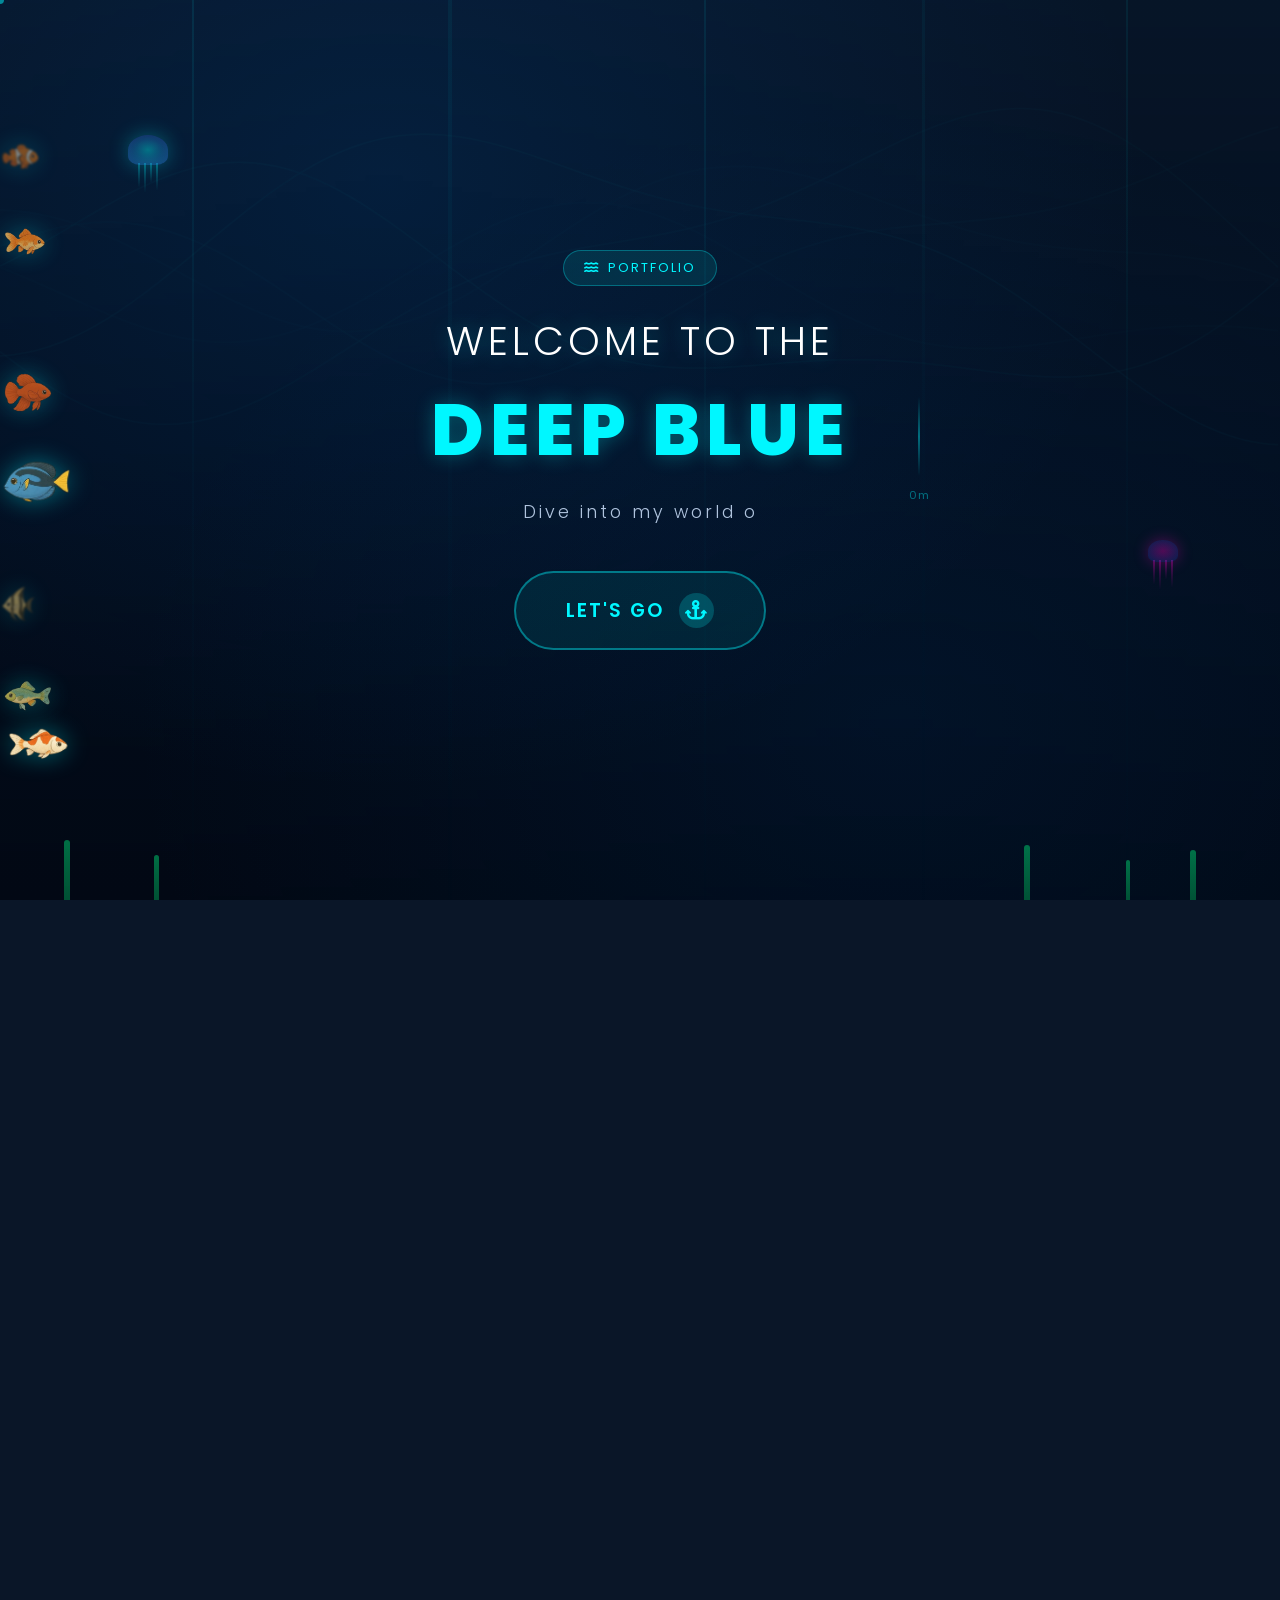
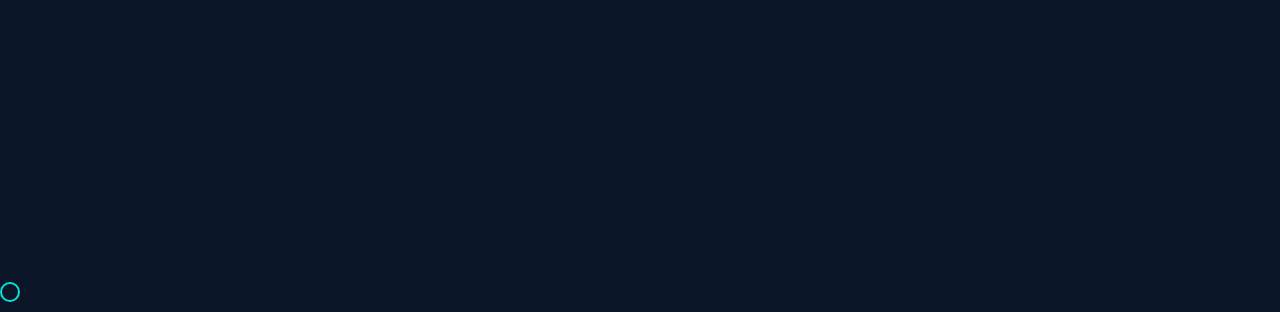
==== index.html @ 7e874d57 "Add files via upload" ====
<!DOCTYPE html>
<html lang="en">
<head>
    <meta charset="UTF-8">
    <meta name="viewport" content="width=device-width, initial-scale=1.0">
    <title>Himanshu Ghuguskar | Portfolio</title>
    <link rel="icon" class="icon" src="Doraemon icon.png">
    <link rel="stylesheet" href="style.css">
    <link href="https://fonts.googleapis.com/css2?family=Poppins:wght@300;400;600;700;800&display=swap" rel="stylesheet">
    <link rel="stylesheet" href="https://cdnjs.cloudflare.com/ajax/libs/font-awesome/6.5.1/css/all.min.css">
</head>
<body>

    <!-- ==================== OCEAN INTRO ==================== -->
    <div id="ocean-intro" class="ocean-intro">
        <video class="ocean-video" autoplay muted loop playsinline>
            <source src="/bgvid.mp4" type="video/mp4">
        </video>
        <div class="ocean-overlay"></div>
        <canvas id="caustics-canvas" class="caustics-canvas"></canvas>

        <!-- Fish with depth layers -->
        <div class="fish-layer fish-layer-back">
            <img class="fish fish-1" src="/fish 1.png" alt="fish">
            <img class="fish fish-2" src="/fish 2.png" alt="fish">
        </div>
        <div class="fish-layer fish-layer-mid">
            <img class="fish fish-3" src="/fish 3.png" alt="fish">
            <img class="fish fish-4" src="/fish 4.png" alt="fish">
            <img class="fish fish-5" src="/fish 5.png" alt="fish">
        </div>
        <div class="fish-layer fish-layer-front">
            <img class="fish fish-6" src="/fish 6.png" alt="fish">
            <img class="fish fish-7" src="/fish 7.png" alt="fish">
        </div>

        <!-- Bubbles -->
        <div id="bubble-container" class="bubble-container"></div>

        <!-- Light rays -->
        <div class="light-rays">
            <div class="ray ray-1"></div>
            <div class="ray ray-2"></div>
            <div class="ray ray-3"></div>
            <div class="ray ray-4"></div>
            <div class="ray ray-5"></div>
        </div>

        <!-- Jellyfish -->
        <div class="jellyfish jelly-1">
            <div class="jelly-body"></div>
            <div class="jelly-tentacles">
                <div class="tentacle"></div>
                <div class="tentacle"></div>
                <div class="tentacle"></div>
                <div class="tentacle"></div>
            </div>
        </div>
        <div class="jellyfish jelly-2">
            <div class="jelly-body"></div>
            <div class="jelly-tentacles">
                <div class="tentacle"></div>
                <div class="tentacle"></div>
                <div class="tentacle"></div>
                <div class="tentacle"></div>
            </div>
        </div>

        <!-- Intro Content -->
        <div class="intro-content">
            <div class="intro-badge">
                <i class="fas fa-water"></i>
                <span>Portfolio</span>
            </div>
            <h1 class="intro-title">
                <span class="intro-line" id="typed-line-1"></span>
                <span class="intro-line accent glow-text" id="typed-line-2"></span>
            </h1>
            <p class="intro-subtitle">
                <span class="wave-text" id="wave-subtitle"></span>
            </p>
            <button id="lets-go-btn" class="lets-go-btn">
                <div class="btn-ripple"></div>
                <span class="btn-text">Let's Go</span>
                <div class="btn-icon-wrap">
                    <i class="fas fa-anchor"></i>
                </div>
            </button>
            <div class="intro-depth-indicator">
                <div class="depth-line"></div>
                <span>0m</span>
            </div>
        </div>

        <!-- Seabed particles -->
        <div class="seabed">
            <div class="seaweed sw-1"></div>
            <div class="seaweed sw-2"></div>
            <div class="seaweed sw-3"></div>
            <div class="seaweed sw-4"></div>
            <div class="seaweed sw-5"></div>
        </div>
    </div>

    <!-- ==================== MAIN PORTFOLIO ==================== -->
    <div id="main-site" class="main-site">

        <!-- Underwater ambient canvas -->
        <canvas id="ambient-canvas" class="ambient-canvas"></canvas>

        <!-- Navigation -->
        <nav id="navbar" class="navbar">
            <div class="nav-brand">
                <div class="nav-logo-wrap">
                    <span class="nav-logo">H</span>
                    <div class="nav-logo-ring"></div>
                </div>
                <span class="nav-name">Himanshu</span>
            </div>
            <ul class="nav-links" id="nav-links">
                <li><a href="#hero" class="nav-link active" data-section="hero"><span>Home</span></a></li>
                <li><a href="#about" class="nav-link" data-section="about"><span>About</span></a></li>
                <li><a href="#skills" class="nav-link" data-section="skills"><span>FABLAB Modules</span></a></li>
                <li><a href="#projects" class="nav-link" data-section="projects"><span>Projects</span></a></li>
                <li><a href="#contact" class="nav-link" data-section="contact"><span>Contact</span></a></li>
            </ul>
            <button class="nav-toggle" id="nav-toggle">
                <span></span><span></span><span></span>
            </button>
        </nav>

        <!-- Hero Section -->
        <section id="hero" class="hero">
            <div class="hero-particles" id="hero-particles"></div>
            <div class="hero-waves">
                <svg class="hero-wave wave-1" viewBox="0 0 1440 120" preserveAspectRatio="none">
                    <path d="M0,60 C360,120 720,0 1080,60 C1260,90 1380,30 1440,60 L1440,120 L0,120 Z" fill="rgba(0,247,255,0.03)"/>
                </svg>
                <svg class="hero-wave wave-2" viewBox="0 0 1440 120" preserveAspectRatio="none">
                    <path d="M0,80 C240,20 480,100 720,60 C960,20 1200,100 1440,40 L1440,120 L0,120 Z" fill="rgba(0,119,255,0.03)"/>
                </svg>
            </div>
            <div class="hero-content">
                <div class="hero-image-wrapper" id="hero-image-tilt">
                    <div class="hero-image-glow"></div>
                    <div class="hero-image-rings">
                        <div class="ring ring-1"></div>
                        <div class="ring ring-2"></div>
                        <div class="ring ring-3"></div>
                    </div>
                    <img class="hero-image" src="HG Profile Photo.jpeg" alt="Himanshu Ghuguskar">
                    <div class="hero-image-bubbles">
                        <span></span><span></span><span></span><span></span><span></span>
                    </div>
                </div>
                <div class="hero-text">
                    <p class="hero-greeting"><i class="fas fa-water"></i> Hello, I'm</p>
                    <h1 class="hero-name">
                        <span class="name-part" data-delay="0">H</span><span class="name-part" data-delay="50">i</span><span class="name-part" data-delay="100">m</span><span class="name-part" data-delay="150">a</span><span class="name-part" data-delay="200">n</span><span class="name-part" data-delay="250">s</span><span class="name-part" data-delay="300">h</span><span class="name-part" data-delay="350">u</span>
                        <br>
                        <span class="name-accent name-part" data-delay="500">G</span><span class="name-accent name-part" data-delay="550">h</span><span class="name-accent name-part" data-delay="600">u</span><span class="name-accent name-part" data-delay="650">g</span><span class="name-accent name-part" data-delay="700">u</span><span class="name-accent name-part" data-delay="750">s</span><span class="name-accent name-part" data-delay="800">k</span><span class="name-accent name-part" data-delay="850">a</span><span class="name-accent name-part" data-delay="900">r</span>
                    </h1>
                    <div class="hero-role-wrap">
                        <div class="role-line"></div>
                        <p class="hero-role">Digital Fablab Studio</p>
                        <div class="role-line"></div>
                    </div>
                    <p class="hero-description">Passionate creator blending technology with art. Exploring the depths of digital fabrication, design, and innovation — like an ocean of possibilities.</p>
                    <div class="hero-buttons">
                        <a href="#projects" class="btn btn-primary btn-glow">
                            <span>View Projects</span>
                            <i class="fas fa-compass"></i>
                        </a>
                        <a href="#contact" class="btn btn-outline btn-wave">
                            <span>Get in Touch</span>
                            <i class="fas fa-paper-plane"></i>
                        </a>
                    </div>
                    <div class="hero-socials">
                        <a href="https://github.com/himanshughuguskar" class="social-link" data-tooltip="GitHub" target="_blank"><i class="fab fa-github"></i></a>
                        <a href="https://www.linkedin.com/in/himanshu-ghuguskar-060342384?utm_source=share_via&utm_content=profile&utm_medium=member_android" class="social-link" data-tooltip="LinkedIn" target="_blank"><i class="fab fa-linkedin"></i></a>
                        <a href="https://www.instagram.com/himanshu_ghuguskar?igsh=OGYzeW9lbzd1anFz" class="social-link" data-tooltip="Instagram" target="_blank"><i class="fab fa-instagram"></i></a>

                    </div>
                </div>
            </div>
            <div class="scroll-indicator">
                <div class="mouse">
                    <div class="mouse-wheel"></div>
                </div>
                <p>Dive Deeper</p>
                <div class="scroll-arrow">
                    <i class="fas fa-chevron-down"></i>
                    <i class="fas fa-chevron-down"></i>
                </div>
            </div>
        </section>

        <!-- Wave Divider -->
        <div class="wave-divider">
            <svg viewBox="0 0 1440 100" preserveAspectRatio="none">
                <path d="M0,50 C180,100 360,0 540,50 C720,100 900,0 1080,50 C1260,100 1380,25 1440,50 L1440,100 L0,100 Z" fill="rgba(0,0,0,0.15)"/>
            </svg>
        </div>

        <!-- About Section -->
        <section id="about" class="about">
            <div class="section-container">
                <div class="section-header reveal-up">
                    <span class="section-tag"><i class="fas fa-anchor"></i> Who Am I</span>
                    <h2 class="section-title">About <span class="accent">Me</span></h2>
                </div>
                <div class="about-grid">
                    <div class="about-text reveal-left">
                        <p>I'm a passionate digital creator from the <span class="accent">Digital Fablab Studio</span>. I love turning ideas into reality through technology, design, and hands-on fabrication.</p>
                        <p>My journey spans across web development,PCB Designing, 3D printing, laser cutting, and creative coding. I believe in learning by making and sharing knowledge with the community.</p>
                        <div class="about-stats">
                            <div class="stat" data-count="1">
                                <span class="stat-number">0</span>
                                <span class="stat-plus"></span>
                                <span class="stat-label">Projects</span>
                            </div>
                            <div class="stat" data-count="5">
                                <span class="stat-number">0</span>
                                <span class="stat-plus">+</span>
                                <span class="stat-label">Skills</span>
                            </div>
                            <div class="stat">
                                <span class="stat-number stat-infinity">∞</span>
                                <span class="stat-plus"></span>
                                <span class="stat-label">Curiosity</span>
                            </div>
                        </div>
                    </div>
                    <div class="about-image-container reveal-right">
                        <div class="about-image-card">
                            <img src="/profile photo.jpeg" alt="Himanshu" class="about-image">
                            <div class="about-image-border"></div>
                            <div class="about-image-float">
                                <div class="float-bubble fb-1"></div>
                                <div class="float-bubble fb-2"></div>
                                <div class="float-bubble fb-3"></div>
                            </div>
                            <div class="about-image-badge">
                                <i class="fas fa-fish"></i>
                                <span>Creator</span>
                            </div>
                        </div>
                    </div>
                </div>
            </div>
        </section>

        <!-- Wave Divider -->
        <div class="wave-divider wave-divider-reverse">
            <svg viewBox="0 0 1440 100" preserveAspectRatio="none">
                <path d="M0,50 C180,0 360,100 540,50 C720,0 900,100 1080,50 C1260,0 1380,75 1440,50 L1440,0 L0,0 Z" fill="rgba(0,0,0,0.15)"/>
            </svg>
        </div>

        <div class="card1">
            <div>
               
            </div>
            <div>
               <p class="cardheading" style="font-size: 20px;">EDUCATION<br><br><br>
                  SHRI SANT GAJANAN MAHARAJ COLLEGE OF ENGINEERING, SHEGAON <br>
                  Electronics and Telecommunication Engineering<br>
                  2025-2029<br><br>
                  DR. AMBEDKAR COLLEGE, NAGPUR<br>
                  Higher Secondary Education (12th)<br>
                  69.33% (2025)<br><br>
                  SILVER OAK INTERNATIONAL SCHOOL, UMRED<br>
                  Secondary School Education (10th)<br>
                  93% (2023)<br>
	            
                </div>
                </div>
                <br><br><br><br><br><br><br>

         <div class="card">
            <div>
                <img src="Fablab logo white.png" width="400px">
            </div>
            <div>
               <p class="cardheading">FABLAB STUDENT AGREEMENT<br><br>
                   The FabLab, SSGMCE is responsible for:<br>
	            •	Teaching principles and practices of digital fabrication<br>
	            •	Arranging lectures, recitations, meetings, and events for the class<br>
	            •	Evaluating and providing feedback on student work<br>
	            •	Offering clear standards for completing assignments<br>
	            •	Certifying and archiving student progress<br>
	            •	Supervising class preparation<br>
	            •	Reviewing prospective students, instructors, and labs<br>
	            •	Providing central staff and infrastructure for students, instructors, and labs<br>
	            •	Fund-raising for costs not covered by student tuition<br>
	            •	Managing and reporting on the programs finances, results, and impacts<br>
	            •	Publicizing the program<br>


                  I am a FabLab, SSGMCE student, responsible for:<br>
	            •	Attending class lectures and participating in reviews<br>
	            •	Developing and documenting projects assigned to introduce and demonstrate skills<br>
	            •	Honestly reporting on my work, and appropriately attributing the work of others<br>
	            •	Working safely<br>
	            •	Leaving workspaces in the same (or better) condition than I found them<br>
	            •	Participating in the upkeep of my lab<br>
	            •	Ensuring that my tuition to cover local and central class costs is covered<br>
	            •	Following locally applicable health and safety guidance<br>
	            •	Promoting a respectful environment free of harassment and discrimination<br>


                  ✍️ Declaration<br>

                  Signed by committing this file in my repository,<br>

                  Name: HIMANSHU SANJAY GHUGUSKAR</p>

                </div>
                </div>

        <!-- Skills Section -->
        <section id="skills" class="skills">
            <div class="section-container">
                <div class="section-header reveal-up">
                    <span class="section-tag"><i class="fas fa-compass"></i> What I Do</span>
                    <h2 class="section-title">My <span class="accent">FABLAB MODULES</span></h2>
                </div>
                <div class="skills-grid">
                    <a href="webdev.html" class="skill-card reveal-scale skill-card-link" data-tilt>
                    <div class="skill-card reveal-scale" data-tilt>
                        <div class="skill-card-glow"></div>
                        <div class="skill-icon"><i class="fas fa-code"></i></div>
                        <h3>Web Development</h3>
                        <p>HTML, CSS, JavaScript — building interactive and responsive websites from scratch.</p>
                        
                        
                        </div>
                    </a>
                    <div class="skill-card reveal-scale" data-tilt>
                        <div class="skill-card-glow"></div>
                        <div class="skill-icon"><i class="fas fa-cube"></i></div>
                        <h3>3D Printing</h3>
                        <p>Designing and fabricating 3D models using FDM and resin printing technologies.</p>
                        <div>
                    </div>
                    </div>
                     <div class="skill-card reveal-scale" data-tilt>
                        <div class="skill-card-glow"></div>
                        <div class="skill-icon"><i class="fas fa-cube"></i></div>
                        <h3>AutoCAD</h3>
                        <p>The fundamentals of 2D drafting and 3D modeling to create precise digital designs.</p>
                        <div>
                    </div>
                    </div>
                     <div class="skill-card reveal-scale" data-tilt>
                        <div class="skill-card-glow"></div>
                        <div class="skill-icon"><i class="fas fa-cube"></i></div>
                        <h3>Networking</h3>
                        <p>Acquiring skills to design, build, and manage interconnected computer systems that enable data sharing and communication.</p>
                        <div>
                    </div>
                    </div>
                     <div class="skill-card reveal-scale" data-tilt>
                        <div class="skill-card-glow"></div>
                        <div class="skill-icon"><i class="fas fa-cube"></i></div>
                        <h3>JAVA</h3>
                        <p>An aspiring developer acquiring the foundational skills to build versatile, object-oriented applications using the "write once, run anywhere" programming language.</p>
                        <div>
                    </div>
                    </div>
                     <div class="skill-card reveal-scale" data-tilt>
                        <div class="skill-card-glow"></div>
                        <div class="skill-icon"><i class="fas fa-cube"></i></div>
                        <h3>IoT & Embedded Systems</h3>
                        <p>Studies the integration of sensors, microcontrollers, and connectivity to create intelligent, networked devices.</p>
                        <div>
                    </div>
                    </div>
                    <div class="skill-card reveal-scale" data-tilt>
                        <div class="skill-card-glow"></div>
                        <div class="skill-icon"><i class="fas fa-microchip"></i></div>
                        <h3>PCB Designing</h3>
                        <p>Arduino, sensors, and circuit design for interactive projects and IoT solutions.</p>
                        <div>
                        </div>
                    </div>
                    <div class="skill-card reveal-scale" data-tilt>
                        <div class="skill-card-glow"></div>
                        <div class="skill-icon"><i class="fas fa-cut"></i></div>
                        <h3>Computer Aided Laser Cutting</h3>
                        <p>Precision cutting and engraving for prototyping and artistic creations.</p>
                        <div>  
                        </div>
                    </div>
                    <div class="skill-card reveal-scale" data-tilt>
                        <div class="skill-card-glow"></div>
                        <div class="skill-icon"><i class="fas fa-paint-brush"></i></div>
                        <h3>UI/UX Design</h3>
                        <p>UI/UX design, graphic design, and creative visual storytelling.</p>
                        <div>
                        </div>
                    </div>
                    <div class="skill-card reveal-scale" data-tilt>
                        <div class="skill-card-glow"></div>
                        <div class="skill-icon"><i class="fas fa-lightbulb"></i></div>
                        <h3>AI/ML</h3>
                        <p>AI or software entity that analyzes conversation patterns and user data to autonomously improve its conversational capabilities and personalize interactions.</p>
                        <div>
                        </div>
                    </div>
                </div>
            </div>
        </section>

        <!-- Wave Divider -->
        <div class="wave-divider">
            <svg viewBox="0 0 1440 100" preserveAspectRatio="none">
                <path d="M0,50 C180,100 360,0 540,50 C720,100 900,0 1080,50 C1260,100 1380,25 1440,50 L1440,100 L0,100 Z" fill="rgba(0,0,0,0.15)"/>
            </svg>
        </div>

        <!-- Projects Section -->
        <section id="projects" class="projects">
            <div class="section-container">
                <div class="section-header reveal-up">
                    <span class="section-tag"><i class="fas fa-ship"></i> My Work</span>
                    <h2 class="section-title">My <span class="accent">Projects</span></h2>
                </div>
                <div class="projects-grid">
                    <div class="project-card reveal-scale" data-tilt>
                        <div class="project-image">
                            <img src="touch sensor.png" alt="Project 1">
                            <div class="project-overlay">
                                <div class="project-overlay-content">
                                </div>
                            </div>
                            <div class="project-number">01</div>
                        </div>
                        <div class="project-info">
                            <h3>Touch Sensor circuit</h3>
                            <p>An mini project made using transistor NPN 547 and other electronic components.</p>
                            <div class="project-tags">
                            </div>
                        </div>
                    </div>
                    
                </div>
            </div>
        </section>

        <!-- Wave Divider -->
        <div class="wave-divider wave-divider-reverse">
            <svg viewBox="0 0 1440 100" preserveAspectRatio="none">
                <path d="M0,50 C180,0 360,100 540,50 C720,0 900,100 1080,50 C1260,0 1380,75 1440,50 L1440,0 L0,0 Z" fill="rgba(0,0,0,0.15)"/>
            </svg>
        </div>

        <!-- Contact Section -->
        <section id="contact" class="contact">
            <div class="section-container">
                <div class="section-header reveal-up">
                    <span class="section-tag"><i class="fas fa-envelope"></i> Reach Out</span>
                    <h2 class="section-title">Get in <span class="accent">Touch</span></h2>
                </div>
                <div class="contact-content">
                    <div class="contact-info reveal-left">
                        <div class="contact-item">
                            <div class="contact-icon-wrap">
                                <i class="fas fa-envelope"></i>
                            </div>
                            <div>
                                <h4>Email</h4>
                                <p><a type="email" href="mailto:himanshughuguskar@gmail.com">himanshughuguskar100@gmail.com</a></p>
                            </div>
                        </div>
                        <div class="contact-item">
                            <div class="contact-icon-wrap">
                                <i class="fas fa-map-marker-alt"></i>
                            </div>
                            <div>
                                <h4>Location</h4>
                                <p>Digital Fablab Studio</p>
                            </div>
                        </div>
                        <div class="contact-item">
                            <div class="contact-icon-wrap">
                                <i class="fas fa-phone"></i>
                            </div>
                            <div>
                                <h4>Phone</h4>
                                <p>+91 9503203322</p>
                            </div>
                        </div>
                        <div class="contact-map-decoration">
                            <i class="fas fa-globe-americas"></i>
                        </div>
                    </div>
                    <form class="contact-form reveal-right" id="contact-form">
                        <div class="form-row">
                            <div class="form-group">
                                <label>Your Name</label>
                                <input type="text" placeholder="John Doe" required>
                                <div class="form-line"></div>
                            </div>
                            <div class="form-group">
                                <label>Your Email</label>
                                <input type="email" placeholder="himanshu@example.com" required>
                                <div class="form-line"></div>
                            </div>
                        </div>
                        <div class="form-group">
                            <label>Subject</label>
                            <input type="text" placeholder="What's this about?" required>
                            <div class="form-line"></div>
                        </div>
                        <div class="form-group">
                            <label>Your Message</label>
                            <textarea placeholder="Tell me about your project..." rows="5" required></textarea>
                            <div class="form-line"></div>
                        </div>
                        <button type="submit" class="btn btn-primary btn-glow btn-full">
                            <span>Send Message</span>
                            <i class="fas fa-paper-plane"></i>
                        </button>
                    </form>
                </div>
            </div>
        </section>

        <!-- Footer -->
        <footer class="footer">
            <div class="footer-wave">
                <svg viewBox="0 0 1440 60" preserveAspectRatio="none">
                    <path d="M0,30 C360,60 720,0 1080,30 C1260,45 1380,15 1440,30 L1440,60 L0,60 Z" fill="rgba(0,0,0,0.3)"/>
                </svg>
            </div>
            <div class="footer-content">
                <div class="footer-brand">
                    <div class="nav-logo-wrap">
                        <span class="nav-logo">H</span>
                        <div class="nav-logo-ring"></div>
                    </div>
                    <div class="footer-brand-text">
                        <p class="footer-name">Himanshu Ghuguskar</p>
                        <p class="footer-tagline">Digital Fablab Studio</p>
                    </div>
                </div>
                <div class="footer-nav">
                    <a href="#hero">Home</a>
                    <a href="#about">About</a>
                    <a href="#skills">FABLAB Modules</a>
                    <a href="#projects">Projects</a>
                    <a href="#contact">Contact</a>
                </div>
                <div class="footer-socials">
                    <a href="https://github.com/himanshughuguskar"><i class="fab fa-github"></i></a>
                    <a href="https://www.linkedin.com/in/himanshu-ghuguskar-060342384?utm_source=share_via&utm_content=profile&utm_medium=member_android"><i class="fab fa-linkedin"></i></a>
                    <a href="https://www.instagram.com/himanshu_ghuguskar?igsh=OGYzeW9lbzd1anFz"><i class="fab fa-instagram"></i></a>
                </div>
                <div class="footer-divider"></div>
                <p class="footer-copy">&copy; 2026 Himanshu Ghuguskar. Crafted with <i class="fas fa-heart accent"></i></p>
            </div>
        </footer>
    </div>

    <!-- Custom cursor -->
    <div class="custom-cursor" id="cursor"></div>
    <div class="custom-cursor-trail" id="cursor-trail"></div>

    <script data-cfasync="false" src="/cdn-cgi/scripts/5c5dd728/cloudflare-static/email-decode.min.js"></script><script src="script.js"></script>
</body>
</html>
---- style.css ----
/* ==================== IMPORTS & RESET ==================== */
@import url('https://fonts.googleapis.com/css2?family=Poppins:wght@300;400;600;700;800&display=swap');

*, *::before, *::after {
    margin: 0;
    padding: 0;
    box-sizing: border-box;
}

html {
    scroll-behavior: smooth;
    scrollbar-width: thin;
    scrollbar-color: #00f7ff #0a1628;
}

::-webkit-scrollbar { width: 8px; }
::-webkit-scrollbar-track { background: #0a1628; }
::-webkit-scrollbar-thumb { background: linear-gradient(180deg, #00f7ff, #0077ff); border-radius: 4px; }

body {
    font-family: 'Poppins', sans-serif;
    background: #0a1628;
    color: #ffffff;
    overflow-x: hidden;
    min-height: 100vh;
    cursor: none;
}

.accent { color: #00f7ff; }

.glow-text {
    text-shadow: 0 0 20px rgba(0,247,255,0.5), 0 0 40px rgba(0,247,255,0.3), 0 0 80px rgba(0,247,255,0.15);
}

/* ==================== CUSTOM CURSOR ==================== */
.custom-cursor {
    width: 20px;
    height: 20px;
    border: 2px solid #00f7ff;
    border-radius: 50%;
    position: fixed;
    pointer-events: none;
    z-index: 9999;
    transition: transform 0.15s ease, background 0.15s ease;
    mix-blend-mode: difference;
}

.custom-cursor.hover {
    transform: scale(2);
    background: rgba(0,247,255,0.2);
}

.custom-cursor-trail {
    width: 8px;
    height: 8px;
    background: #00f7ff;
    border-radius: 50%;
    position: fixed;
    pointer-events: none;
    z-index: 9998;
    transition: transform 0.3s ease, opacity 0.3s ease;
    opacity: 0.5;
}

/* ==================== OCEAN INTRO ==================== */
.ocean-intro {
    position: fixed;
    top: 0;
    left: 0;
    width: 100vw;
    height: 100vh;
    z-index: 1000;
    display: flex;
    align-items: center;
    justify-content: center;
    overflow: hidden;
}

.ocean-intro.slide-up {
    animation: oceanSlideUp 1.8s cubic-bezier(0.77, 0, 0.175, 1) forwards;
}

@keyframes oceanSlideUp {
    0% { transform: translateY(0); opacity: 1; clip-path: inset(0 0 0 0); }
    40% { transform: translateY(-5%); opacity: 1; clip-path: inset(0 0 0 0); }
    100% { transform: translateY(-100%); opacity: 0; clip-path: inset(0 0 100% 0); }
}

.ocean-intro.hidden { display: none; }

.ocean-video {
    position: absolute;
    top: 0; left: 0;
    width: 100%; height: 100%;
    object-fit: cover;
    z-index: 0;
    filter: brightness(0.7) saturate(1.3);
}

.ocean-overlay {
    position: absolute;
    top: 0; left: 0;
    width: 100%; height: 100%;
    background:
        radial-gradient(ellipse at 30% 20%, rgba(0,100,200,0.15) 0%, transparent 60%),
        radial-gradient(ellipse at 70% 80%, rgba(0,50,100,0.2) 0%, transparent 60%),
        linear-gradient(180deg, rgba(0,20,40,0.3) 0%, rgba(0,10,25,0.6) 50%, rgba(0,5,15,0.8) 100%);
    z-index: 1;
}

.caustics-canvas {
    position: absolute;
    top: 0; left: 0;
    width: 100%; height: 100%;
    z-index: 2;
    opacity: 0.15;
    mix-blend-mode: screen;
    pointer-events: none;
}

/* ==================== LIGHT RAYS ==================== */
.light-rays {
    position: absolute;
    top: 0; left: 0;
    width: 100%; height: 100%;
    z-index: 2;
    overflow: hidden;
    pointer-events: none;
}

.ray {
    position: absolute;
    top: -20%;
    width: 3px;
    height: 140%;
    background: linear-gradient(180deg, rgba(0,247,255,0.3), rgba(0,247,255,0.05), transparent);
    transform-origin: top center;
    animation: raySwing 8s ease-in-out infinite;
}

.ray-1 { left: 15%; animation-delay: 0s; width: 2px; opacity: 0.4; }
.ray-2 { left: 35%; animation-delay: 1.5s; width: 4px; opacity: 0.25; }
.ray-3 { left: 55%; animation-delay: 3s; width: 2px; opacity: 0.35; }
.ray-4 { left: 72%; animation-delay: 4.5s; width: 3px; opacity: 0.2; }
.ray-5 { left: 88%; animation-delay: 6s; width: 2px; opacity: 0.3; }

@keyframes raySwing {
    0%, 100% { transform: rotate(-5deg); opacity: 0.3; }
    50% { transform: rotate(5deg); opacity: 0.6; }
}

/* ==================== JELLYFISH ==================== */
.jellyfish {
    position: absolute;
    z-index: 3;
    pointer-events: none;
}

.jelly-1 { top: 15%; left: 10%; animation: jellyFloat 12s ease-in-out infinite; }
.jelly-2 { top: 60%; right: 8%; animation: jellyFloat 15s ease-in-out infinite reverse; animation-delay: 3s; }

.jelly-body {
    width: 40px;
    height: 30px;
    background: radial-gradient(ellipse, rgba(0,247,255,0.4), rgba(120,0,255,0.2));
    border-radius: 50% 50% 30% 30%;
    position: relative;
    box-shadow: 0 0 20px rgba(0,247,255,0.3), inset 0 -5px 10px rgba(0,247,255,0.2);
    animation: jellyPulse 2s ease-in-out infinite;
}

.jelly-2 .jelly-body {
    width: 30px;
    height: 22px;
    background: radial-gradient(ellipse, rgba(255,0,200,0.3), rgba(0,100,255,0.2));
    box-shadow: 0 0 15px rgba(255,0,200,0.3);
}

.jelly-tentacles {
    display: flex;
    justify-content: center;
    gap: 4px;
    margin-top: -2px;
}

.tentacle {
    width: 2px;
    height: 25px;
    background: linear-gradient(180deg, rgba(0,247,255,0.3), transparent);
    border-radius: 0 0 2px 2px;
    animation: tentacleWave 2s ease-in-out infinite;
}

.tentacle:nth-child(2) { animation-delay: 0.3s; height: 30px; }
.tentacle:nth-child(3) { animation-delay: 0.6s; height: 20px; }
.tentacle:nth-child(4) { animation-delay: 0.9s; height: 28px; }

.jelly-2 .tentacle {
    background: linear-gradient(180deg, rgba(255,0,200,0.3), transparent);
}

@keyframes jellyFloat {
    0%, 100% { transform: translateY(0) translateX(0); }
    25% { transform: translateY(-30px) translateX(15px); }
    50% { transform: translateY(-10px) translateX(30px); }
    75% { transform: translateY(-40px) translateX(10px); }
}

@keyframes jellyPulse {
    0%, 100% { transform: scaleX(1) scaleY(1); }
    50% { transform: scaleX(1.1) scaleY(0.9); }
}

@keyframes tentacleWave {
    0%, 100% { transform: rotate(-5deg); }
    50% { transform: rotate(5deg); }
}

/* ==================== SEABED ==================== */
.seabed {
    position: absolute;
    bottom: 0;
    left: 0;
    width: 100%;
    height: 80px;
    z-index: 3;
    pointer-events: none;
}

.seaweed {
    position: absolute;
    bottom: 0;
    width: 6px;
    background: linear-gradient(180deg, rgba(0,180,100,0.6), rgba(0,100,60,0.8));
    border-radius: 3px 3px 0 0;
    transform-origin: bottom center;
    animation: seaweedSway 4s ease-in-out infinite;
}

.sw-1 { left: 5%; height: 60px; animation-delay: 0s; }
.sw-2 { left: 12%; height: 45px; animation-delay: 0.5s; width: 5px; }
.sw-3 { left: 80%; height: 55px; animation-delay: 1s; }
.sw-4 { left: 88%; height: 40px; animation-delay: 1.5s; width: 4px; }
.sw-5 { left: 93%; height: 50px; animation-delay: 2s; }

@keyframes seaweedSway {
    0%, 100% { transform: rotate(-8deg); }
    50% { transform: rotate(8deg); }
}

/* ==================== FISH (Enhanced) ==================== */
.fish-layer {
    position: absolute;
    top: 0; left: 0;
    width: 100%; height: 100%;
    pointer-events: none;
}

.fish-layer-back { z-index: 2; opacity: 0.5; filter: blur(1px); }
.fish-layer-mid { z-index: 3; opacity: 0.8; }
.fish-layer-front { z-index: 4; }

.fish {
    position: absolute;
    height: auto;
    filter: drop-shadow(0 0 12px rgba(0,247,255,0.4));
    image-rendering: auto;
}

.fish-1 { top: 15%; width: 45px; animation: swimRight 18s linear infinite; }
.fish-2 { top: 65%; width: 40px; animation: swimLeft 20s linear infinite; transform: scaleX(-1); }
.fish-3 { top: 40%; width: 60px; animation: swimRight 13s linear infinite; animation-delay: 2s; }
.fish-4 { top: 75%; width: 55px; animation: swimLeft 15s linear infinite; transform: scaleX(-1); animation-delay: 1s; }
.fish-5 { top: 25%; width: 50px; animation: swimRight 16s linear infinite; animation-delay: 3s; }
.fish-6 { top: 50%; width: 75px; animation: swimLeft 10s linear infinite; transform: scaleX(-1); }
.fish-7 { top: 80%; width: 70px; animation: swimRight 11s linear infinite; animation-delay: 0.5s; }

@keyframes swimRight {
    0% { left: -120px; transform: translateY(0); }
    25% { transform: translateY(-15px); }
    50% { transform: translateY(10px); }
    75% { transform: translateY(-8px); }
    100% { left: calc(100% + 120px); transform: translateY(0); }
}

@keyframes swimLeft {
    0% { left: calc(100% + 120px); transform: translateY(0) scaleX(-1); }
    25% { transform: translateY(12px) scaleX(-1); }
    50% { transform: translateY(-10px) scaleX(-1); }
    75% { transform: translateY(8px) scaleX(-1); }
    100% { left: -120px; transform: translateY(0) scaleX(-1); }
}

/* ==================== BUBBLES (Enhanced) ==================== */
.bubble-container {
    position: absolute;
    top: 0; left: 0;
    width: 100%; height: 100%;
    z-index: 5;
    pointer-events: none;
    overflow: hidden;
}

.bubble {
    position: absolute;
    bottom: -20px;
    border-radius: 50%;
    background: radial-gradient(circle at 30% 30%, rgba(255,255,255,0.8), rgba(255,255,255,0.1));
    border: 1px solid rgba(255,255,255,0.3);
    animation: bubbleRise var(--duration) infinite ease-in;
    animation-delay: var(--delay);
    opacity: 0;
}

@keyframes bubbleRise {
    0% { transform: translateY(0) translateX(0) scale(1); opacity: 0; }
    10% { opacity: 0.7; }
    50% { transform: translateY(-50vh) translateX(var(--drift)) scale(0.8); opacity: 0.5; }
    100% { transform: translateY(-110vh) translateX(calc(var(--drift) * -1)) scale(0.3); opacity: 0; }
}

/* ==================== INTRO CONTENT (Enhanced) ==================== */
.intro-content {
    position: relative;
    z-index: 10;
    text-align: center;
    animation: fadeInUp 1.5s ease-out;
}

.intro-badge {
    display: inline-flex;
    align-items: center;
    gap: 8px;
    padding: 8px 20px;
    background: rgba(0,247,255,0.1);
    border: 1px solid rgba(0,247,255,0.3);
    border-radius: 50px;
    font-size: 0.8rem;
    color: #00f7ff;
    letter-spacing: 2px;
    text-transform: uppercase;
    margin-bottom: 25px;
    animation: fadeInUp 1s ease-out 0.3s both;
}

.intro-title {
    display: flex;
    flex-direction: column;
    gap: 5px;
    margin-bottom: 15px;
    min-height: 130px;
}

.intro-line {
    font-size: 2.5rem;
    font-weight: 300;
    letter-spacing: 4px;
    text-transform: uppercase;
    text-shadow: 0 0 20px rgba(0,247,255,0.3);
    display: inline-block;
}

.intro-line.accent {
    font-size: 4.5rem;
    font-weight: 800;
    color: #00f7ff;
    letter-spacing: 6px;
}

.intro-subtitle {
    font-size: 1.1rem;
    font-weight: 300;
    color: #b0c4de;
    margin-bottom: 45px;
    letter-spacing: 3px;
    min-height: 1.5em;
}

.intro-depth-indicator {
    position: absolute;
    right: -80px;
    top: 50%;
    transform: translateY(-50%);
    display: flex;
    flex-direction: column;
    align-items: center;
    gap: 10px;
    opacity: 0.4;
}

.depth-line {
    width: 2px;
    height: 80px;
    background: linear-gradient(180deg, transparent, #00f7ff, transparent);
}

.intro-depth-indicator span {
    font-size: 0.7rem;
    color: #00f7ff;
    letter-spacing: 1px;
}

/* ==================== LET'S GO BUTTON (Enhanced) ==================== */
.lets-go-btn {
    display: inline-flex;
    align-items: center;
    gap: 15px;
    padding: 20px 50px;
    background: rgba(0,247,255,0.08);
    border: 2px solid rgba(0,247,255,0.4);
    color: #00f7ff;
    font-size: 1.2rem;
    font-weight: 600;
    font-family: 'Poppins', sans-serif;
    border-radius: 60px;
    cursor: none;
    position: relative;
    overflow: hidden;
    letter-spacing: 2px;
    text-transform: uppercase;
    transition: all 0.5s cubic-bezier(0.175, 0.885, 0.32, 1.275);
    animation: fadeInUp 1s ease-out 1.5s both;
}

.btn-ripple {
    position: absolute;
    top: 50%; left: 50%;
    width: 0; height: 0;
    border-radius: 50%;
    background: rgba(0,247,255,0.3);
    transform: translate(-50%, -50%);
    transition: width 0.6s ease, height 0.6s ease, opacity 0.6s ease;
    opacity: 0;
}

.lets-go-btn:hover .btn-ripple {
    width: 300px;
    height: 300px;
    opacity: 1;
}

.btn-text {
    position: relative;
    z-index: 1;
}

.btn-icon-wrap {
    position: relative;
    z-index: 1;
    width: 35px;
    height: 35px;
    border-radius: 50%;
    background: rgba(0,247,255,0.2);
    display: flex;
    align-items: center;
    justify-content: center;
    animation: anchorBob 2s ease-in-out infinite;
}

@keyframes anchorBob {
    0%, 100% { transform: translateY(0) rotate(0deg); }
    25% { transform: translateY(-3px) rotate(-5deg); }
    75% { transform: translateY(3px) rotate(5deg); }
}

.lets-go-btn:hover {
    background: rgba(0,247,255,0.15);
    border-color: #00f7ff;
    transform: translateY(-5px) scale(1.05);
    box-shadow: 0 15px 50px rgba(0,247,255,0.3), 0 0 80px rgba(0,247,255,0.1), inset 0 0 30px rgba(0,247,255,0.1);
}

@keyframes fadeInUp {
    from { opacity: 0; transform: translateY(40px); }
    to { opacity: 1; transform: translateY(0); }
}

/* ==================== MAIN SITE ==================== */
.main-site {
    opacity: 0;
    transform: translateY(30px);
    transition: opacity 1s ease 0.5s, transform 1s ease 0.5s;
    pointer-events: none;
    position: relative;
    background: linear-gradient(180deg,
        #0a1628 0%,
        #0d1f3c 15%,
        #0a1628 30%,
        #0d1f3c 50%,
        #0a1628 70%,
        #0d1f3c 85%,
        #0a1628 100%
    );
}

.main-site.visible {
    opacity: 1;
    transform: translateY(0);
    pointer-events: all;
}

.ambient-canvas {
    position: fixed;
    top: 0; left: 0;
    width: 100%; height: 100%;
    z-index: 0;
    pointer-events: none;
    opacity: 0.08;
}

/* ==================== NAVBAR (Enhanced) ==================== */
.navbar {
    position: fixed;
    top: 0; left: 0;
    width: 100%;
    display: flex;
    justify-content: space-between;
    align-items: center;
    padding: 18px 50px;
    z-index: 500;
    backdrop-filter: blur(25px);
    background: rgba(10,22,40,0.7);
    border-bottom: 1px solid rgba(0,247,255,0.08);
    transition: all 0.4s ease;
}

.navbar.scrolled {
    padding: 10px 50px;
    background: rgba(10,22,40,0.95);
    box-shadow: 0 5px 40px rgba(0,0,0,0.4), 0 1px 0 rgba(0,247,255,0.1);
}

.nav-brand {
    display: flex;
    align-items: center;
    gap: 14px;
}

.nav-logo-wrap {
    position: relative;
    width: 42px;
    height: 42px;
}

.nav-logo {
    width: 42px;
    height: 42px;
    background: linear-gradient(135deg, #00f7ff, #0077ff);
    border-radius: 12px;
    display: flex;
    align-items: center;
    justify-content: center;
    font-weight: 800;
    font-size: 1.2rem;
    color: #0a1628;
    position: relative;
    z-index: 1;
}

.nav-logo-ring {
    position: absolute;
    top: -3px; left: -3px;
    right: -3px; bottom: -3px;
    border: 2px solid rgba(0,247,255,0.3);
    border-radius: 14px;
    animation: logoRingPulse 3s ease-in-out infinite;
}

@keyframes logoRingPulse {
    0%, 100% { opacity: 0.3; transform: scale(1); }
    50% { opacity: 0.7; transform: scale(1.05); }
}

.nav-name {
    font-weight: 700;
    font-size: 1.1rem;
    letter-spacing: 1px;
    background: linear-gradient(90deg, #ffffff, #b0c4de);
    -webkit-background-clip: text;
    -webkit-text-fill-color: transparent;
    background-clip: text;
}

.nav-links {
    display: flex;
    list-style: none;
    gap: 8px;
}

.nav-link {
    color: #7a8fa6;
    text-decoration: none;
    font-size: 0.9rem;
    font-weight: 500;
    padding: 8px 18px;
    border-radius: 30px;
    transition: all 0.3s ease;
    position: relative;
}

.nav-link.active,
.nav-link:hover {
    color: #00f7ff;
    background: rgba(0,247,255,0.08);
}

.nav-toggle {
    display: none;
    background: none;
    border: none;
    cursor: none;
    width: 30px;
    height: 24px;
    position: relative;
    flex-direction: column;
    justify-content: space-between;
}

.nav-toggle span {
    display: block;
    width: 100%;
    height: 2px;
    background: #00f7ff;
    border-radius: 2px;
    transition: all 0.3s ease;
}

.nav-toggle.active span:nth-child(1) { transform: rotate(45deg) translate(6px, 6px); }
.nav-toggle.active span:nth-child(2) { opacity: 0; }
.nav-toggle.active span:nth-child(3) { transform: rotate(-45deg) translate(7px, -7px); }

/* ==================== HERO (Enhanced) ==================== */
.hero {
    min-height: 100vh;
    display: flex;
    flex-direction: column;
    align-items: center;
    justify-content: center;
    padding: 120px 50px 80px;
    position: relative;
    overflow: hidden;
    z-index: 1;
}

.hero-particles {
    position: absolute;
    top: 0; left: 0;
    width: 100%; height: 100%;
    z-index: 0;
}

.hero-waves {
    position: absolute;
    bottom: 0;
    left: 0;
    width: 100%;
    z-index: 0;
}

.hero-wave {
    position: absolute;
    bottom: 0;
    left: 0;
    width: 100%;
    height: 120px;
}

.wave-1 { animation: waveMove 8s ease-in-out infinite; }
.wave-2 { animation: waveMove 10s ease-in-out infinite reverse; }

@keyframes waveMove {
    0%, 100% { transform: translateX(0); }
    50% { transform: translateX(-30px); }
}

.particle {
    position: absolute;
    background: rgba(0,247,255,0.5);
    border-radius: 50%;
    animation: particleFloat var(--duration) infinite ease-in-out;
    animation-delay: var(--delay);
}

@keyframes particleFloat {
    0%, 100% { transform: translateY(0) translateX(0); opacity: 0.3; }
    25% { transform: translateY(var(--moveY)) translateX(var(--moveX)); opacity: 0.7; }
    50% { transform: translateY(calc(var(--moveY) * 2)) translateX(calc(var(--moveX) * -1)); opacity: 0.3; }
    75% { transform: translateY(var(--moveY)) translateX(var(--moveX)); opacity: 0.5; }
}

.hero-content {
    display: flex;
    align-items: center;
    gap: 80px;
    position: relative;
    z-index: 1;
    max-width: 1200px;
    width: 100%;
}

/* ==================== HERO IMAGE (Enhanced) ==================== */
.hero-image-wrapper {
    position: relative;
    flex-shrink: 0;
    perspective: 800px;
}

.hero-image-glow {
    position: absolute;
    top: -15px; left: -15px;
    right: -15px; bottom: -15px;
    border-radius: 50%;
    background: conic-gradient(from 0deg, #00f7ff, #0077ff, #7b00ff, #ff00c8, #00f7ff);
    animation: rotateGlow 6s linear infinite;
    filter: blur(12px);
    opacity: 0.5;
}

@keyframes rotateGlow {
    from { transform: rotate(0deg); }
    to { transform: rotate(360deg); }
}

.hero-image-rings {
    position: absolute;
    top: 50%; left: 50%;
    transform: translate(-50%, -50%);
}

.ring {
    position: absolute;
    border: 1px solid rgba(0,247,255,0.2);
    border-radius: 50%;
    top: 50%; left: 50%;
    transform: translate(-50%, -50%);
}

.ring-1 { width: 290px; height: 290px; animation: ringPulse 4s ease-in-out infinite; }
.ring-2 { width: 330px; height: 330px; animation: ringPulse 4s ease-in-out infinite 1s; border-style: dashed; }
.ring-3 { width: 370px; height: 370px; animation: ringPulse 4s ease-in-out infinite 2s; }

@keyframes ringPulse {
    0%, 100% { opacity: 0.15; transform: translate(-50%, -50%) scale(1); }
    50% { opacity: 0.4; transform: translate(-50%, -50%) scale(1.03); }
}

.hero-image {
    width: 260px;
    height: 260px;
    border-radius: 50%;
    object-fit: cover;
    position: relative;
    z-index: 1;
    border: 4px solid rgba(10,22,40,0.9);
    transition: transform 0.3s ease;
}

.hero-image-bubbles {
    position: absolute;
    top: 0; left: 0;
    width: 100%; height: 100%;
    z-index: 2;
    pointer-events: none;
}

.hero-image-bubbles span {
    position: absolute;
    width: 8px;
    height: 8px;
    background: rgba(0,247,255,0.5);
    border-radius: 50%;
    animation: imageBubble 3s infinite ease-in;
}

.hero-image-bubbles span:nth-child(1) { top: 10%; left: 5%; animation-delay: 0s; }
.hero-image-bubbles span:nth-child(2) { top: 30%; right: 0; animation-delay: 0.5s; width: 6px; height: 6px; }
.hero-image-bubbles span:nth-child(3) { bottom: 20%; left: 0; animation-delay: 1s; width: 10px; height: 10px; }
.hero-image-bubbles span:nth-child(4) { top: 5%; right: 20%; animation-delay: 1.5s; width: 5px; height: 5px; }
.hero-image-bubbles span:nth-child(5) { bottom: 10%; right: 10%; animation-delay: 2s; width: 7px; height: 7px; }

@keyframes imageBubble {
    0% { transform: translateY(0) scale(1); opacity: 0.6; }
    100% { transform: translateY(-40px) scale(0.3); opacity: 0; }
}

/* ==================== HERO TEXT ==================== */
.hero-text { flex: 1; }

.hero-greeting {
    font-size: 1rem;
    color: #00f7ff;
    font-weight: 400;
    letter-spacing: 4px;
    text-transform: uppercase;
    margin-bottom: 12px;
    display: flex;
    align-items: center;
    gap: 10px;
    opacity: 0;
    animation: fadeInLeft 0.8s ease forwards 0.3s;
}

.hero-greeting i {
    font-size: 0.8rem;
    animation: waterWave 2s ease-in-out infinite;
}

@keyframes waterWave {
    0%, 100% { transform: rotate(0deg); }
    25% { transform: rotate(-15deg); }
    75% { transform: rotate(15deg); }
}

@keyframes fadeInLeft {
    from { opacity: 0; transform: translateX(-30px); }
    to { opacity: 1; transform: translateX(0); }
}

.hero-name {
    font-size: 3.5rem;
    font-weight: 800;
    line-height: 1.15;
    margin-bottom: 15px;
}

.name-part {
    display: inline-block;
    opacity: 0;
    transform: translateY(20px);
    animation: letterReveal 0.5s ease forwards;
    animation-delay: calc(var(--i, 0) * 0.05s);
}

.name-accent {
    color: #00f7ff;
    text-shadow: 0 0 30px rgba(0,247,255,0.3);
}

@keyframes letterReveal {
    to { opacity: 1; transform: translateY(0); }
}

.hero-role-wrap {
    display: flex;
    align-items: center;
    gap: 15px;
    margin-bottom: 20px;
    opacity: 0;
    animation: fadeInUp 0.8s ease forwards 1.2s;
}

.role-line {
    flex: 0 0 40px;
    height: 1px;
    background: linear-gradient(90deg, transparent, #00f7ff);
}

.role-line:last-child {
    background: linear-gradient(90deg, #00f7ff, transparent);
}

.hero-role {
    font-size: 1.2rem;
    color: #b0c4de;
    font-weight: 300;
    letter-spacing: 2px;
}

.hero-description {
    font-size: 1rem;
    color: #6b7f96;
    line-height: 1.8;
    margin-bottom: 35px;
    max-width: 520px;
    opacity: 0;
    animation: fadeInUp 0.8s ease forwards 1.5s;
}

.hero-buttons {
    display: flex;
    gap: 15px;
    margin-bottom: 35px;
    opacity: 0;
    animation: fadeInUp 0.8s ease forwards 1.8s;
}

/* ==================== BUTTONS (Enhanced) ==================== */
.btn {
    display: inline-flex;
    align-items: center;
    gap: 10px;
    padding: 14px 32px;
    border-radius: 50px;
    font-family: 'Poppins', sans-serif;
    font-size: 0.9rem;
    font-weight: 600;
    text-decoration: none;
    cursor: none;
    transition: all 0.4s cubic-bezier(0.175, 0.885, 0.32, 1.275);
    border: none;
    position: relative;
    overflow: hidden;
}

.btn-primary {
    background: linear-gradient(135deg, #00f7ff, #0077ff);
    color: #0a1628;
}

.btn-glow::after {
    content: '';
    position: absolute;
    top: 0; left: -100%;
    width: 100%; height: 100%;
    background: linear-gradient(90deg, transparent, rgba(255,255,255,0.3), transparent);
    transition: left 0.5s ease;
}

.btn-glow:hover::after { left: 100%; }

.btn-primary:hover {
    transform: translateY(-4px) scale(1.02);
    box-shadow: 0 12px 35px rgba(0,247,255,0.35);
}

.btn-outline {
    background: transparent;
    border: 2px solid rgba(0,247,255,0.4);
    color: #00f7ff;
}

.btn-wave::before {
    content: '';
    position: absolute;
    bottom: 0; left: 0;
    width: 100%; height: 0;
    background: rgba(0,247,255,0.1);
    transition: height 0.4s ease;
    z-index: -1;
}

.btn-wave:hover::before { height: 100%; }

.btn-outline:hover {
    border-color: #00f7ff;
    transform: translateY(-4px);
    box-shadow: 0 8px 25px rgba(0,247,255,0.15);
}

.btn-full {
    width: 100%;
    justify-content: center;
}

/* ==================== SOCIAL LINKS (Enhanced) ==================== */
.hero-socials {
    display: flex;
    gap: 12px;
    opacity: 0;
    animation: fadeInUp 0.8s ease forwards 2.1s;
}

.social-link {
    width: 48px;
    height: 48px;
    border-radius: 14px;
    background: rgba(255,255,255,0.03);
    border: 1px solid rgba(0,247,255,0.15);
    display: flex;
    align-items: center;
    justify-content: center;
    color: #7a8fa6;
    text-decoration: none;
    font-size: 1.1rem;
    transition: all 0.4s cubic-bezier(0.175, 0.885, 0.32, 1.275);
    position: relative;
}

.social-link::before {
    content: attr(data-tooltip);
    position: absolute;
    bottom: calc(100% + 8px);
    left: 50%;
    transform: translateX(-50%) translateY(5px);
    padding: 4px 10px;
    background: rgba(0,247,255,0.15);
    border: 1px solid rgba(0,247,255,0.3);
    border-radius: 6px;
    font-size: 0.7rem;
    color: #00f7ff;
    white-space: nowrap;
    opacity: 0;
    transition: all 0.3s ease;
    pointer-events: none;
}

.social-link:hover::before {
    opacity: 1;
    transform: translateX(-50%) translateY(0);
}

.social-link:hover {
    background: rgba(0,247,255,0.1);
    border-color: #00f7ff;
    color: #00f7ff;
    transform: translateY(-5px) scale(1.1);
    box-shadow: 0 8px 25px rgba(0,247,255,0.2);
}

/* Fablab agreement card */ 
.card {
  position: relative;
  width: 1250px;
  height: 600px;
  justify-self: center;
  background-color: #0a1628;
  display: flex;
  flex-direction: row;
  justify-content: center;
  padding: 12px;
  gap: 12px;
  border-radius: 8px;
  cursor: pointer;
}

.card::before {
  content: "";
  position: absolute;
  inset: 0;
  left: -5px;
  margin: auto;
  width: 1250px;
  height: 600PX;
  border-radius: 10px;
  background: linear-gradient(-45deg, rgb(7, 4, 23) 0%, rgb(47, 71, 104) 100%);
  z-index: -10;
  pointer-events: none;
  transition: all 0.6s cubic-bezier(0.175, 0.885, 0.32, 1.275);
}

.card::after {
  content: "";
  z-index: -1;
  position: absolute;
  inset: 0;
  background: linear-gradient(-45deg, rgb(128, 153, 131) 0%, rgb(47, 71, 104) 100%);
  transform: translate3d(0, 0, 0) scale(0.95) scaleX(0.02) scaleY(0.002);
  filter: blur(20px);
}

.cardheading {
  font-size: 80px;
  text-transform: capitalize;
  font-weight: 700;
}

.card p:not(.heading) {
  font-size: 14px;
}

.card p:last-child {
  color: #ffffff;
  font-weight: 600;
}

.card:hover::after {
  filter: blur(30px);
}

.card:hover::before {
  transform: rotate(-90deg) scaleX(0.34) scaleY(0.77);
 
}


.card1 {
  position: relative;
  width: 600px;
  height: 600px;
  justify-self: center;
  background-color: #0a1628;
  display: flex;
  flex-direction: row;
  justify-content: center;
  padding: 12px;
  gap: 12px;
  border-radius: 8px;
  cursor: pointer;
}

.card1::before {
  content: "";
  position: absolute;
  inset: 0;
  left: -5px;
  margin: auto;
  width: 620px;
  height: 620PX;
  border-radius: 10px;
  background: linear-gradient(-45deg, rgb(7, 4, 23) 0%, rgb(47, 71, 104) 100%);
  z-index: -10;
  pointer-events: none;
  transition: all 0.6s cubic-bezier(0.175, 0.885, 0.32, 1.275);
}

.card1::after {
  content: "";
  z-index: -1;
  position: absolute;
  inset: 0;
  background: linear-gradient(-45deg, rgb(128, 153, 131) 0%, rgb(47, 71, 104) 100%);
  transform: translate3d(0, 0, 0) scale(0.95) scaleX(0.02) scaleY(0.002);
  filter: blur(20px);
}

.card1 p:not(.heading) {
  font-size: 14px;
}

.card1 p:last-child {
  color: #ffffff;
  font-weight: 600;
}

.card1:hover::after {
  filter: blur(30px);
}

.card1:hover::before {
  transform: rotate(-90deg) scaleX(0.34) scaleY(0.77);
 
}


/* ==================== SCROLL INDICATOR (Enhanced) ==================== */
.scroll-indicator {
    position: absolute;
    bottom: 30px;
    left: 50%;
    transform: translateX(-50%);
    display: flex;
    flex-direction: column;
    align-items: center;
    gap: 8px;
    opacity: 0;
    animation: fadeInUp 1s ease 2.5s both;
}

.mouse {
    width: 26px;
    height: 42px;
    border: 2px solid rgba(0,247,255,0.4);
    border-radius: 15px;
    display: flex;
    justify-content: center;
    padding-top: 8px;
}

.mouse-wheel {
    width: 4px;
    height: 8px;
    background: #00f7ff;
    border-radius: 2px;
    animation: scrollWheel 1.5s infinite;
}

@keyframes scrollWheel {
    0% { transform: translateY(0); opacity: 1; }
    100% { transform: translateY(14px); opacity: 0; }
}

.scroll-indicator p {
    font-size: 0.7rem;
    color: #7a8fa6;
    letter-spacing: 3px;
    text-transform: uppercase;
}

.scroll-arrow {
    display: flex;
    flex-direction: column;
    align-items: center;
    gap: 0;
}

.scroll-arrow i {
    font-size: 0.6rem;
    color: #00f7ff;
    opacity: 0.5;
    animation: arrowBounce 1.5s infinite;
}

.scroll-arrow i:nth-child(2) { animation-delay: 0.15s; opacity: 0.3; }

@keyframes arrowBounce {
    0%, 100% { transform: translateY(0); }
    50% { transform: translateY(4px); }
}

/* ==================== WAVE DIVIDERS ==================== */
.wave-divider {
    position: relative;
    width: 100%;
    overflow: hidden;
    line-height: 0;
    z-index: 1;
}

.wave-divider svg {
    width: 100%;
    height: 60px;
    display: block;
}

.wave-divider-reverse { margin-top: -1px; }

/* ==================== SECTIONS ==================== */
.section-container {
    max-width: 1200px;
    margin: 0 auto;
    padding: 0 30px;
    position: relative;
    z-index: 1;
}

.section-header {
    text-align: center;
    margin-bottom: 60px;
}

.section-tag {
    display: inline-flex;
    align-items: center;
    gap: 8px;
    padding: 6px 18px;
    background: rgba(0,247,255,0.06);
    border: 1px solid rgba(0,247,255,0.15);
    border-radius: 50px;
    font-size: 0.75rem;
    color: #00f7ff;
    letter-spacing: 2px;
    text-transform: uppercase;
    margin-bottom: 15px;
}

.section-title {
    font-size: 2.8rem;
    font-weight: 800;
    position: relative;
    display: inline-block;
}

.section-title::after {
    content: '';
    display: block;
    width: 60px;
    height: 4px;
    background: linear-gradient(90deg, #00f7ff, #0077ff);
    margin: 15px auto 0;
    border-radius: 2px;
}

/* ==================== ABOUT (Enhanced) ==================== */
.about {
    padding: 100px 0;
    background: rgba(0,0,0,0.15);
    position: relative;
    z-index: 1;
}

.about-grid {
    display: grid;
    grid-template-columns: 1.2fr 0.8fr;
    gap: 70px;
    align-items: center;
}

.about-text p {
    font-size: 1.05rem;
    color: #8a9bb5;
    line-height: 1.9;
    margin-bottom: 20px;
}

.about-stats {
    display: flex;
    gap: 40px;
    margin-top: 35px;
}

.stat {
    text-align: center;
    padding: 20px;
    border-radius: 15px;
    background: rgba(0,247,255,0.03);
    border: 1px solid rgba(0,247,255,0.08);
    transition: all 0.3s ease;
    min-width: 100px;
}

.stat:hover {
    background: rgba(0,247,255,0.08);
    transform: translateY(-5px);
    box-shadow: 0 10px 30px rgba(0,0,0,0.2);
}

.stat-number {
    display: inline;
    font-size: 2.8rem;
    font-weight: 800;
    color: #00f7ff;
    line-height: 1;
}

.stat-plus {
    font-size: 1.5rem;
    font-weight: 700;
    color: #00f7ff;
}

.stat-infinity { font-size: 3rem; }

.stat-label {
    display: block;
    font-size: 0.8rem;
    color: #6b7f96;
    text-transform: uppercase;
    letter-spacing: 2px;
    margin-top: 8px;
}

.about-image-container {
    display: flex;
    justify-content: center;
}

.about-image-card {
    position: relative;
    width: 320px;
    height: 380px;
    border-radius: 25px;
    overflow: visible;
}

.about-image {
    width: 100%;
    height: 100%;
    object-fit: cover;
    border-radius: 25px;
    position: relative;
    z-index: 1;
}

.about-image-border {
    position: absolute;
    top: -8px; left: -8px;
    right: -8px; bottom: -8px;
    border: 2px solid rgba(0,247,255,0.2);
    border-radius: 30px;
    pointer-events: none;
    animation: borderGlow 3s ease-in-out infinite;
}

@keyframes borderGlow {
    0%, 100% { border-color: rgba(0,247,255,0.2); box-shadow: 0 0 0 rgba(0,247,255,0); }
    50% { border-color: rgba(0,247,255,0.5); box-shadow: 0 0 20px rgba(0,247,255,0.1); }
}

.about-image-float {
    position: absolute;
    top: 0; left: 0;
    width: 100%; height: 100%;
    z-index: 2;
    pointer-events: none;
}

.float-bubble {
    position: absolute;
    border-radius: 50%;
    background: rgba(0,247,255,0.3);
    animation: floatBubble 4s infinite ease-in-out;
}

.fb-1 { width: 12px; height: 12px; top: -10px; right: 20px; animation-delay: 0s; }
.fb-2 { width: 8px; height: 8px; bottom: 30px; left: -15px; animation-delay: 1s; }
.fb-3 { width: 10px; height: 10px; top: 40%; right: -12px; animation-delay: 2s; }

@keyframes floatBubble {
    0%, 100% { transform: translateY(0); opacity: 0.6; }
    50% { transform: translateY(-15px); opacity: 1; }
}

.about-image-badge {
    position: absolute;
    bottom: -15px;
    left: 50%;
    transform: translateX(-50%);
    z-index: 3;
    display: flex;
    align-items: center;
    gap: 8px;
    padding: 8px 20px;
    background: linear-gradient(135deg, #00f7ff, #0077ff);
    border-radius: 30px;
    color: #0a1628;
    font-size: 0.8rem;
    font-weight: 700;
    letter-spacing: 1px;
    box-shadow: 0 5px 20px rgba(0,247,255,0.3);
}

/* ==================== SKILLS (Enhanced) ==================== */
.skills {
    padding: 100px 0;
    position: relative;
    z-index: 1;
}

.skills-grid {
    display: grid;
    grid-template-columns: repeat(3, 1fr);
    gap: 25px;
}

.skill-card {
    padding: 35px 28px;
    border-radius: 20px;
    background: rgba(255,255,255,0.03);
    backdrop-filter: blur(10px);
    border: 1px solid rgba(255,255,255,0.06);
    transition: all 0.5s cubic-bezier(0.175, 0.885, 0.32, 1.275);
    position: relative;
    overflow: hidden;
    cursor: none;
}

.skill-card-glow {
    position: absolute;
    top: 0; left: 0;
    width: 100%; height: 100%;
    background: radial-gradient(circle at var(--mouse-x, 50%) var(--mouse-y, 50%), rgba(0,247,255,0.08), transparent 60%);
    opacity: 0;
    transition: opacity 0.3s ease;
    pointer-events: none;
}

.skill-card:hover .skill-card-glow { opacity: 1; }

.skill-card::before {
    content: '';
    position: absolute;
    top: 0; left: 0;
    width: 100%; height: 3px;
    background: linear-gradient(90deg, #00f7ff, #0077ff, #7b00ff);
    transform: scaleX(0);
    transform-origin: left;
    transition: transform 0.5s ease;
}

.skill-card:hover::before { transform: scaleX(1); }

.skill-card:hover {
    transform: translateY(-10px);
    background: rgba(255,255,255,0.06);
    box-shadow: 0 25px 50px rgba(0,0,0,0.3), 0 0 40px rgba(0,247,255,0.05);
    border-color: rgba(0,247,255,0.15);
}

.skill-icon {
    width: 60px;
    height: 60px;
    border-radius: 16px;
    background: linear-gradient(135deg, rgba(0,247,255,0.1), rgba(0,119,255,0.1));
    display: flex;
    align-items: center;
    justify-content: center;
    font-size: 1.4rem;
    color: #00f7ff;
    margin-bottom: 20px;
    transition: all 0.3s ease;
}

.skill-card:hover .skill-icon {
    background: linear-gradient(135deg, rgba(0,247,255,0.2), rgba(0,119,255,0.2));
    transform: scale(1.1) rotate(-5deg);
    box-shadow: 0 5px 20px rgba(0,247,255,0.2);
}

.skill-card h3 {
    font-size: 1.15rem;
    font-weight: 700;
    margin-bottom: 10px;
}

.skill-card p {
    font-size: 0.85rem;
    color: #6b7f96;
    line-height: 1.7;
    margin-bottom: 18px;
}

.skill-bar {
    width: 100%;
    height: 4px;
    background: rgba(255,255,255,0.06);
    border-radius: 2px;
    overflow: hidden;
}

.skill-bar-fill {
    height: 100%;
    width: 0;
    background: linear-gradient(90deg, #00f7ff, #0077ff);
    border-radius: 2px;
    transition: width 1.5s cubic-bezier(0.175, 0.885, 0.32, 1.275);
}

.skill-bar-fill.animate {
    width: calc(var(--target-width) * 1%);
}

/* ==================== PROJECTS (Enhanced) ==================== */
.projects {
    padding: 100px 0;
    background: rgba(0,0,0,0.15);
    position: relative;
    z-index: 1;
}

.projects-grid {
    display: grid;
    grid-template-columns: repeat(3, 1fr);
    gap: 30px;
}

.project-card {
    border-radius: 20px;
    background: rgba(255,255,255,0.03);
    border: 1px solid rgba(255,255,255,0.06);
    overflow: hidden;
    transition: all 0.5s cubic-bezier(0.175, 0.885, 0.32, 1.275);
    cursor: none;
}

.project-card:hover {
    transform: translateY(-10px);
    box-shadow: 0 25px 50px rgba(0,0,0,0.4), 0 0 40px rgba(0,247,255,0.05);
    border-color: rgba(0,247,255,0.15);
}

.project-image {
    position: relative;
    height: 220px;
    overflow: hidden;
    background: linear-gradient(135deg, #0d1f3c, #162d50);
    display: flex;
    align-items: center;
    justify-content: center;
}

.project-image img {
    width: 130px;
    height: auto;
    transition: all 0.5s ease;
    filter: drop-shadow(0 0 20px rgba(0,247,255,0.4));
}

.project-card:hover .project-image img {
    transform: scale(1.2) rotate(5deg);
    filter: drop-shadow(0 0 30px rgba(0,247,255,0.6));
}

.project-number {
    position: absolute;
    top: 15px;
    right: 15px;
    font-size: 3rem;
    font-weight: 800;
    color: rgba(0,247,255,0.08);
    line-height: 1;
    pointer-events: none;
}

.project-overlay {
    position: absolute;
    top: 0; left: 0;
    width: 100%; height: 100%;
    background: linear-gradient(180deg, rgba(0,247,255,0.05), rgba(0,0,0,0.5));
    display: flex;
    align-items: center;
    justify-content: center;
    opacity: 0;
    transition: opacity 0.4s ease;
}

.project-card:hover .project-overlay { opacity: 1; }

.project-overlay-content {
    display: flex;
    gap: 12px;
    transform: translateY(20px);
    transition: transform 0.4s ease;
}

.project-card:hover .project-overlay-content { transform: translateY(0); }

.project-link {
    width: 48px;
    height: 48px;
    border-radius: 50%;
    background: rgba(0,247,255,0.15);
    border: 2px solid rgba(0,247,255,0.5);
    display: flex;
    align-items: center;
    justify-content: center;
    color: #00f7ff;
    text-decoration: none;
    font-size: 1rem;
    transition: all 0.3s ease;
    backdrop-filter: blur(10px);
}

.project-link:hover {
    background: #00f7ff;
    color: #0a1628;
    transform: scale(1.1);
}

.project-info {
    padding: 25px;
}

.project-info h3 {
    font-size: 1.2rem;
    font-weight: 700;
    margin-bottom: 8px;
}

.project-info p {
    font-size: 0.85rem;
    color: #6b7f96;
    line-height: 1.6;
    margin-bottom: 15px;
}

.project-tags {
    display: flex;
    gap: 8px;
    flex-wrap: wrap;
}

.project-tags span {
    padding: 4px 14px;
    border-radius: 20px;
    background: rgba(0,247,255,0.06);
    color: #00f7ff;
    font-size: 0.72rem;
    font-weight: 500;
    border: 1px solid rgba(0,247,255,0.12);
    transition: all 0.3s ease;
}

.project-tags span:hover {
    background: rgba(0,247,255,0.15);
    border-color: rgba(0,247,255,0.3);
}

/* ==================== CONTACT (Enhanced) ==================== */
.contact {
    padding: 100px 0;
    position: relative;
    z-index: 1;
}

.contact-content {
    display: grid;
    grid-template-columns: 1fr 1.5fr;
    gap: 50px;
    align-items: start;
}

.contact-info { position: relative; }

.contact-item {
    display: flex;
    align-items: center;
    gap: 20px;
    padding: 22px;
    border-radius: 18px;
    background: rgba(255,255,255,0.03);
    border: 1px solid rgba(255,255,255,0.06);
    margin-bottom: 15px;
    transition: all 0.4s ease;
}

.contact-item:hover {
    background: rgba(0,247,255,0.05);
    border-color: rgba(0,247,255,0.15);
    transform: translateX(8px);
    box-shadow: 0 8px 25px rgba(0,0,0,0.2);
}

.contact-icon-wrap {
    width: 50px;
    height: 50px;
    border-radius: 14px;
    background: linear-gradient(135deg, rgba(0,247,255,0.1), rgba(0,119,255,0.1));
    display: flex;
    align-items: center;
    justify-content: center;
    font-size: 1.2rem;
    color: #00f7ff;
    flex-shrink: 0;
}

.contact-item h4 {
    font-size: 0.9rem;
    font-weight: 600;
    margin-bottom: 3px;
}

.contact-item p {
    font-size: 0.85rem;
    color: #6b7f96;
}

.contact-map-decoration {
    text-align: center;
    margin-top: 30px;
    font-size: 4rem;
    color: rgba(0,247,255,0.06);
    animation: globeSpin 20s linear infinite;
}

@keyframes globeSpin {
    from { transform: rotate(0deg); }
    to { transform: rotate(360deg); }
}

.contact-form {
    display: flex;
    flex-direction: column;
    gap: 18px;
}

.form-row {
    display: grid;
    grid-template-columns: 1fr 1fr;
    gap: 18px;
}

.form-group {
    position: relative;
}

.form-group label {
    display: block;
    font-size: 0.8rem;
    color: #7a8fa6;
    margin-bottom: 8px;
    letter-spacing: 1px;
    text-transform: uppercase;
}

.form-group input,
.form-group textarea {
    width: 100%;
    padding: 16px 20px;
    border-radius: 14px;
    border: 1px solid rgba(255,255,255,0.08);
    background: rgba(255,255,255,0.03);
    color: #ffffff;
    font-family: 'Poppins', sans-serif;
    font-size: 0.95rem;
    transition: all 0.4s ease;
    outline: none;
}

.form-group input::placeholder,
.form-group textarea::placeholder {
    color: #4a5a6e;
}

.form-group input:focus,
.form-group textarea:focus {
    border-color: rgba(0,247,255,0.5);
    background: rgba(0,247,255,0.03);
    box-shadow: 0 0 25px rgba(0,247,255,0.08), inset 0 0 15px rgba(0,247,255,0.03);
}

.form-line {
    position: absolute;
    bottom: 0;
    left: 50%;
    width: 0;
    height: 2px;
    background: linear-gradient(90deg, #00f7ff, #0077ff);
    transition: all 0.4s ease;
    transform: translateX(-50%);
    border-radius: 1px;
}

.form-group input:focus ~ .form-line,
.form-group textarea:focus ~ .form-line {
    width: 100%;
}

.form-group textarea {
    resize: vertical;
    min-height: 130px;
}

/* ==================== FOOTER (Enhanced) ==================== */
.footer {
    position: relative;
    padding: 60px 0 30px;
    background: rgba(0,0,0,0.3);
    z-index: 1;
}

.footer-wave {
    position: absolute;
    top: -30px;
    left: 0;
    width: 100%;
    line-height: 0;
}

.footer-wave svg {
    width: 100%;
    height: 30px;
}

.footer-content {
    max-width: 1200px;
    margin: 0 auto;
    padding: 0 30px;
    text-align: center;
}

.footer-brand {
    display: flex;
    align-items: center;
    justify-content: center;
    gap: 15px;
    margin-bottom: 25px;
}

.footer-brand-text { text-align: left; }

.footer-name {
    font-weight: 700;
    font-size: 1.1rem;
}

.footer-tagline {
    font-size: 0.8rem;
    color: #6b7f96;
}

.footer-nav {
    display: flex;
    justify-content: center;
    gap: 30px;
    margin-bottom: 25px;
}

.footer-nav a {
    color: #7a8fa6;
    text-decoration: none;
    font-size: 0.85rem;
    transition: all 0.3s ease;
}

.footer-nav a:hover { color: #00f7ff; }

.footer-socials {
    display: flex;
    justify-content: center;
    gap: 12px;
    margin-bottom: 25px;
}

.footer-socials a {
    width: 42px;
    height: 42px;
    border-radius: 12px;
    background: rgba(255,255,255,0.03);
    border: 1px solid rgba(0,247,255,0.1);
    display: flex;
    align-items: center;
    justify-content: center;
    color: #7a8fa6;
    text-decoration: none;
    transition: all 0.3s ease;
}

.footer-socials a:hover {
    background: rgba(0,247,255,0.1);
    color: #00f7ff;
    border-color: rgba(0,247,255,0.3);
    transform: translateY(-3px);
}

.footer-divider {
    width: 60px;
    height: 2px;
    background: linear-gradient(90deg, transparent, rgba(0,247,255,0.3), transparent);
    margin: 0 auto 20px;
}

.footer-copy {
    font-size: 0.8rem;
    color: #4a5a6e;
}

/* ==================== REVEAL ANIMATIONS ==================== */
.reveal-up {
    opacity: 0;
    transform: translateY(60px);
    transition: opacity 0.8s ease, transform 0.8s ease;
}

.reveal-left {
    opacity: 0;
    transform: translateX(-60px);
    transition: opacity 0.8s ease, transform 0.8s ease;
}

.reveal-right {
    opacity: 0;
    transform: translateX(60px);
    transition: opacity 0.8s ease, transform 0.8s ease;
}

.reveal-scale {
    opacity: 0;
    transform: scale(0.9);
    transition: opacity 0.6s ease, transform 0.6s ease;
}

.reveal-up.active,
.reveal-left.active,
.reveal-right.active,
.reveal-scale.active {
    opacity: 1;
    transform: translateY(0) translateX(0) scale(1);
}

/* ==================== RESPONSIVE ==================== */
@media (max-width: 1024px) {
    .hero-content { gap: 50px; }
    .hero-name { font-size: 2.8rem; }
    .intro-depth-indicator { display: none; }
}

@media (max-width: 900px) {
    body { cursor: auto; }
    .custom-cursor, .custom-cursor-trail { display: none; }
    .btn, .skill-card, .project-card, .lets-go-btn, .nav-toggle { cursor: pointer; }

    .hero-content {
        flex-direction: column;
        text-align: center;
        gap: 40px;
    }

    .hero-image { width: 200px; height: 200px; }
    .hero-name { font-size: 2.4rem; }
    .hero-greeting { justify-content: center; }
    .hero-description { margin: 0 auto 30px; }
    .hero-buttons { justify-content: center; }
    .hero-socials { justify-content: center; }
    .hero-role-wrap { justify-content: center; }

    .ring-1 { width: 240px; height: 240px; }
    .ring-2 { width: 270px; height: 270px; }
    .ring-3 { width: 300px; height: 300px; }

    .about-grid { grid-template-columns: 1fr; text-align: center; }
    .about-stats { justify-content: center; }
    .skills-grid { grid-template-columns: repeat(2, 1fr); }
    .projects-grid { grid-template-columns: repeat(2, 1fr); }
    .contact-content { grid-template-columns: 1fr; }
    .form-row { grid-template-columns: 1fr; }

    .navbar { padding: 15px 25px; }
    .nav-links {
        display: none;
        position: absolute;
        top: 100%;
        left: 0;
        width: 100%;
        background: rgba(10,22,40,0.98);
        backdrop-filter: blur(25px);
        flex-direction: column;
        padding: 20px;
        gap: 5px;
        border-bottom: 1px solid rgba(0,247,255,0.1);
    }

    .nav-links.open { display: flex; }
    .nav-toggle { display: flex; }

    .intro-line { font-size: 1.8rem; }
    .intro-line.accent { font-size: 2.8rem; }
}

@media (max-width: 600px) {
    .skills-grid { grid-template-columns: 1fr; }
    .projects-grid { grid-template-columns: 1fr; }
    .hero { padding: 100px 20px 60px; }
    .section-title { font-size: 2rem; }
    .hero-name { font-size: 2rem; }
    .intro-line { font-size: 1.3rem; }
    .intro-line.accent { font-size: 2rem; }
    .about-stats { flex-direction: column; gap: 15px; }
    .footer-nav { flex-wrap: wrap; gap: 15px; }
    .jellyfish { display: none; }
}
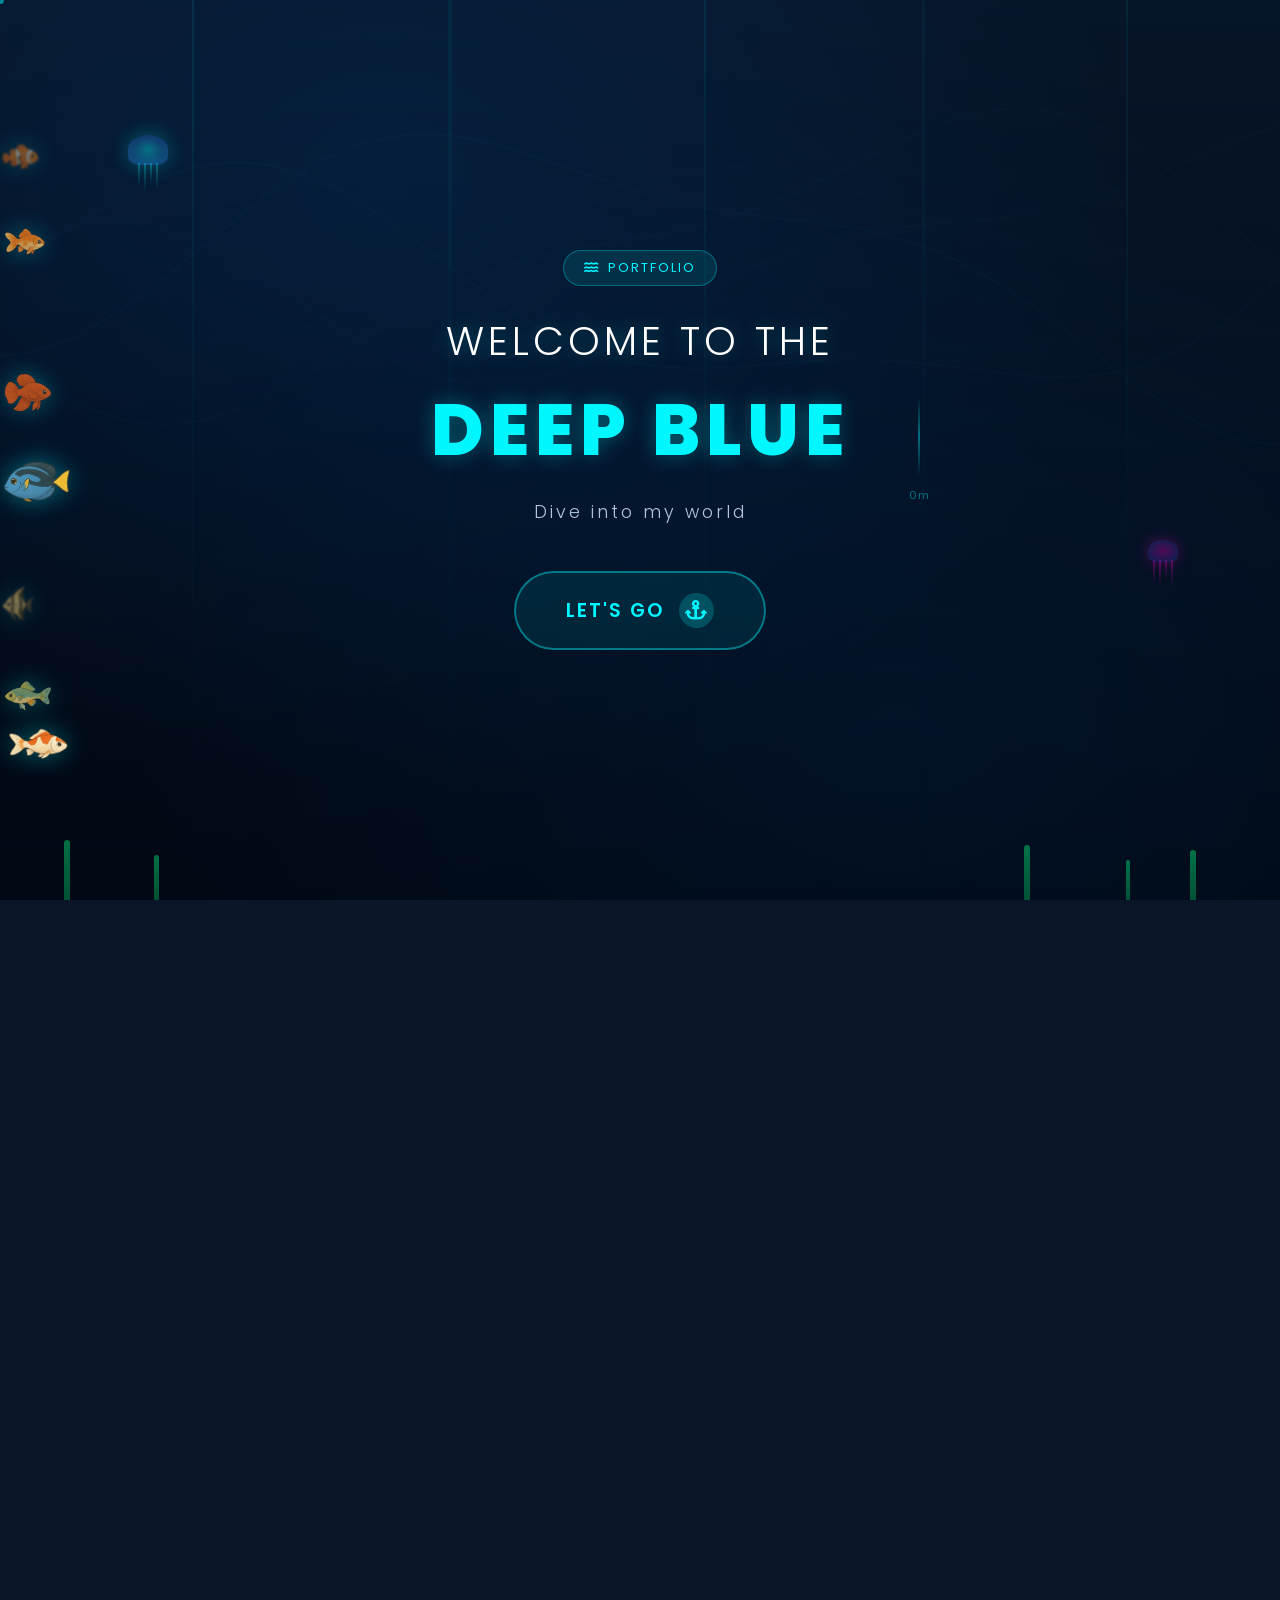
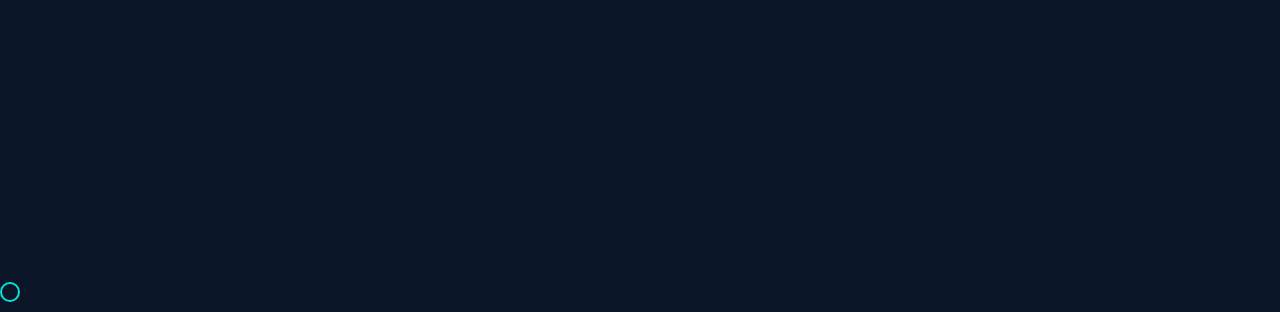
==== commit 1d969069: "Update index.html" ====
--- a/index.html
+++ b/index.html
@@ -234,7 +234,7 @@
                     </div>
                     <div class="about-image-container reveal-right">
                         <div class="about-image-card">
-                            <img src="/profile photo.jpeg" alt="Himanshu" class="about-image">
+                            <img src="profile photo.jpeg" alt="Himanshu" class="about-image">
                             <div class="about-image-border"></div>
                             <div class="about-image-float">
                                 <div class="float-bubble fb-1"></div>
@@ -570,4 +570,4 @@
 
     <script data-cfasync="false" src="/cdn-cgi/scripts/5c5dd728/cloudflare-static/email-decode.min.js"></script><script src="script.js"></script>
 </body>
-</html>+</html>
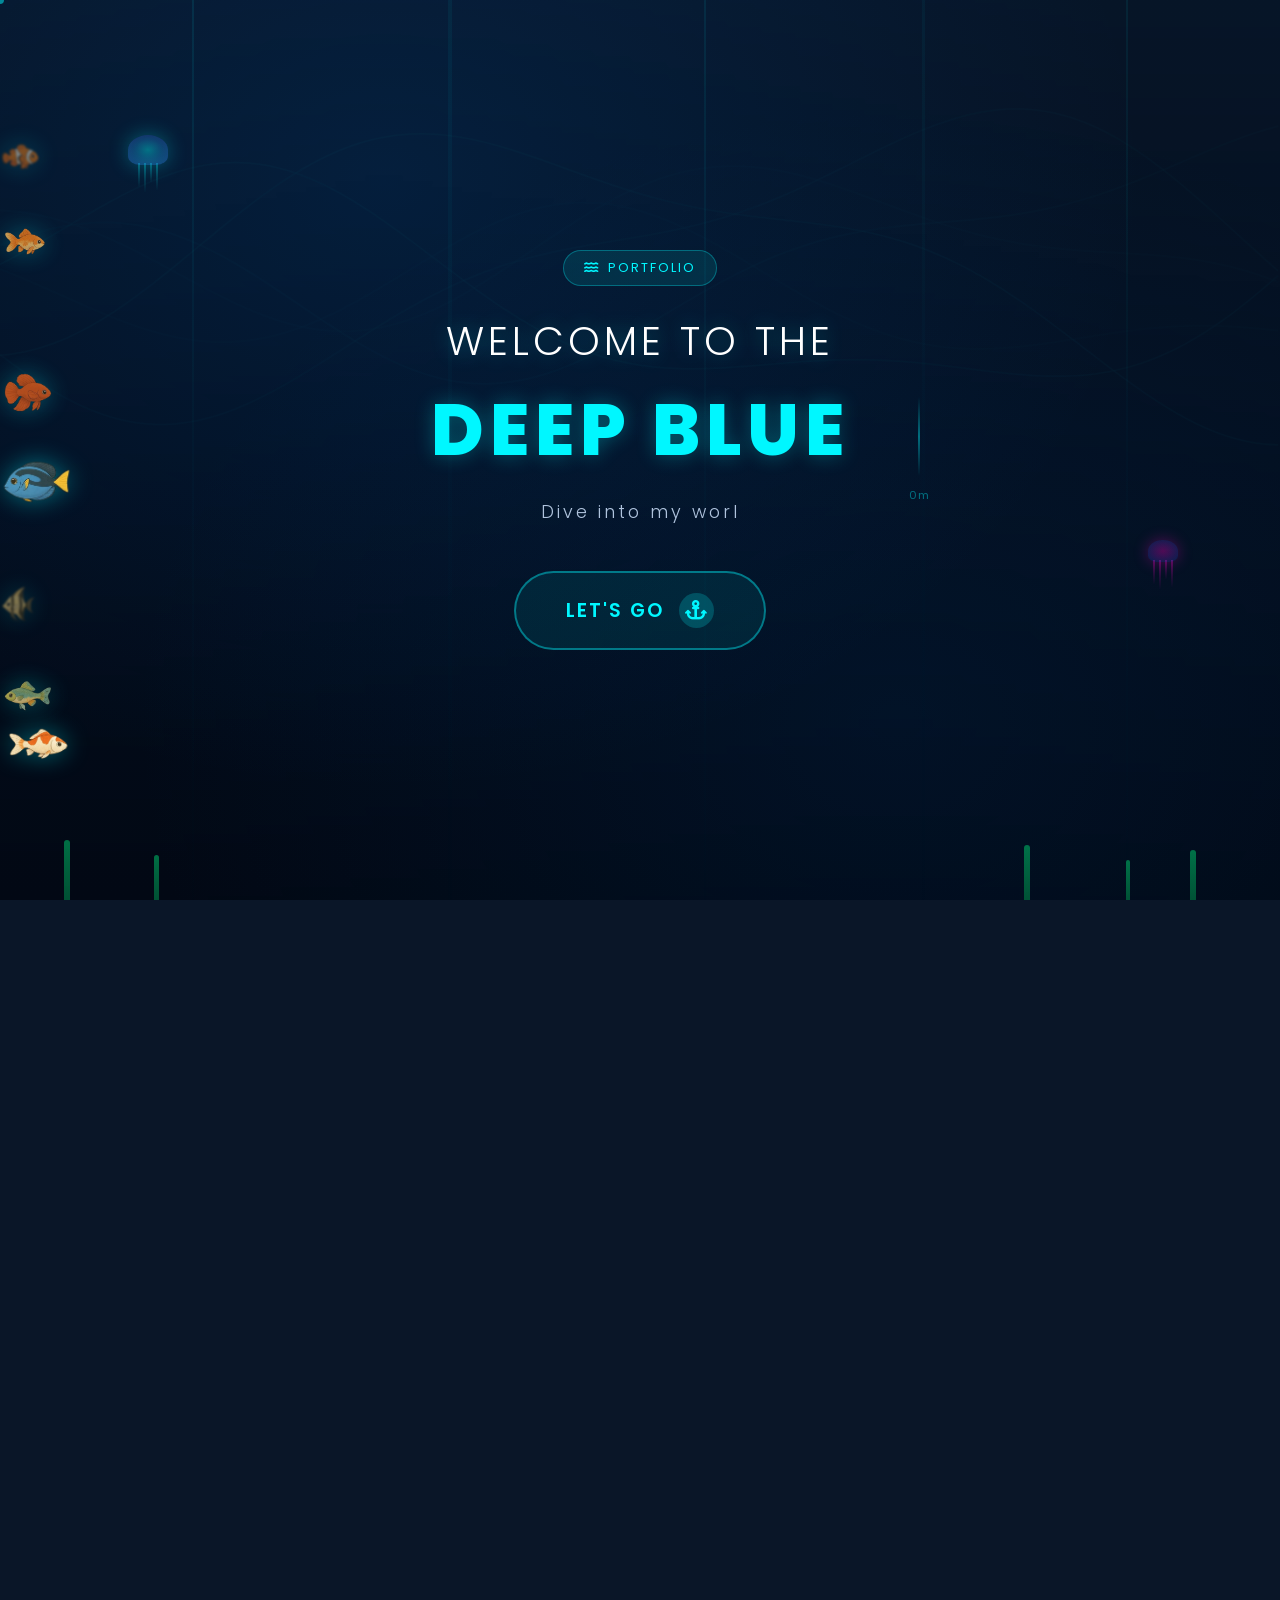
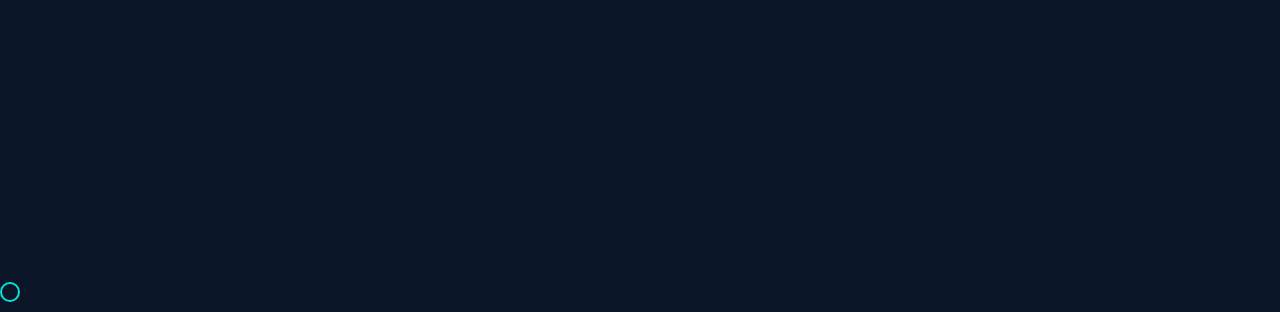
==== commit 2396ba5f: "Update index.html" ====
--- a/index.html
+++ b/index.html
@@ -21,17 +21,17 @@
 
         <!-- Fish with depth layers -->
         <div class="fish-layer fish-layer-back">
-            <img class="fish fish-1" src="/fish 1.png" alt="fish">
-            <img class="fish fish-2" src="/fish 2.png" alt="fish">
+            <img class="fish fish-1" src="fish 1.png" alt="fish">
+            <img class="fish fish-2" src="fish 2.png" alt="fish">
         </div>
         <div class="fish-layer fish-layer-mid">
-            <img class="fish fish-3" src="/fish 3.png" alt="fish">
-            <img class="fish fish-4" src="/fish 4.png" alt="fish">
-            <img class="fish fish-5" src="/fish 5.png" alt="fish">
+            <img class="fish fish-3" src="fish 3.png" alt="fish">
+            <img class="fish fish-4" src="fish 4.png" alt="fish">
+            <img class="fish fish-5" src="fish 5.png" alt="fish">
         </div>
         <div class="fish-layer fish-layer-front">
-            <img class="fish fish-6" src="/fish 6.png" alt="fish">
-            <img class="fish fish-7" src="/fish 7.png" alt="fish">
+            <img class="fish fish-6" src="fish 6.png" alt="fish">
+            <img class="fish fish-7" src="fish 7.png" alt="fish">
         </div>
 
         <!-- Bubbles -->
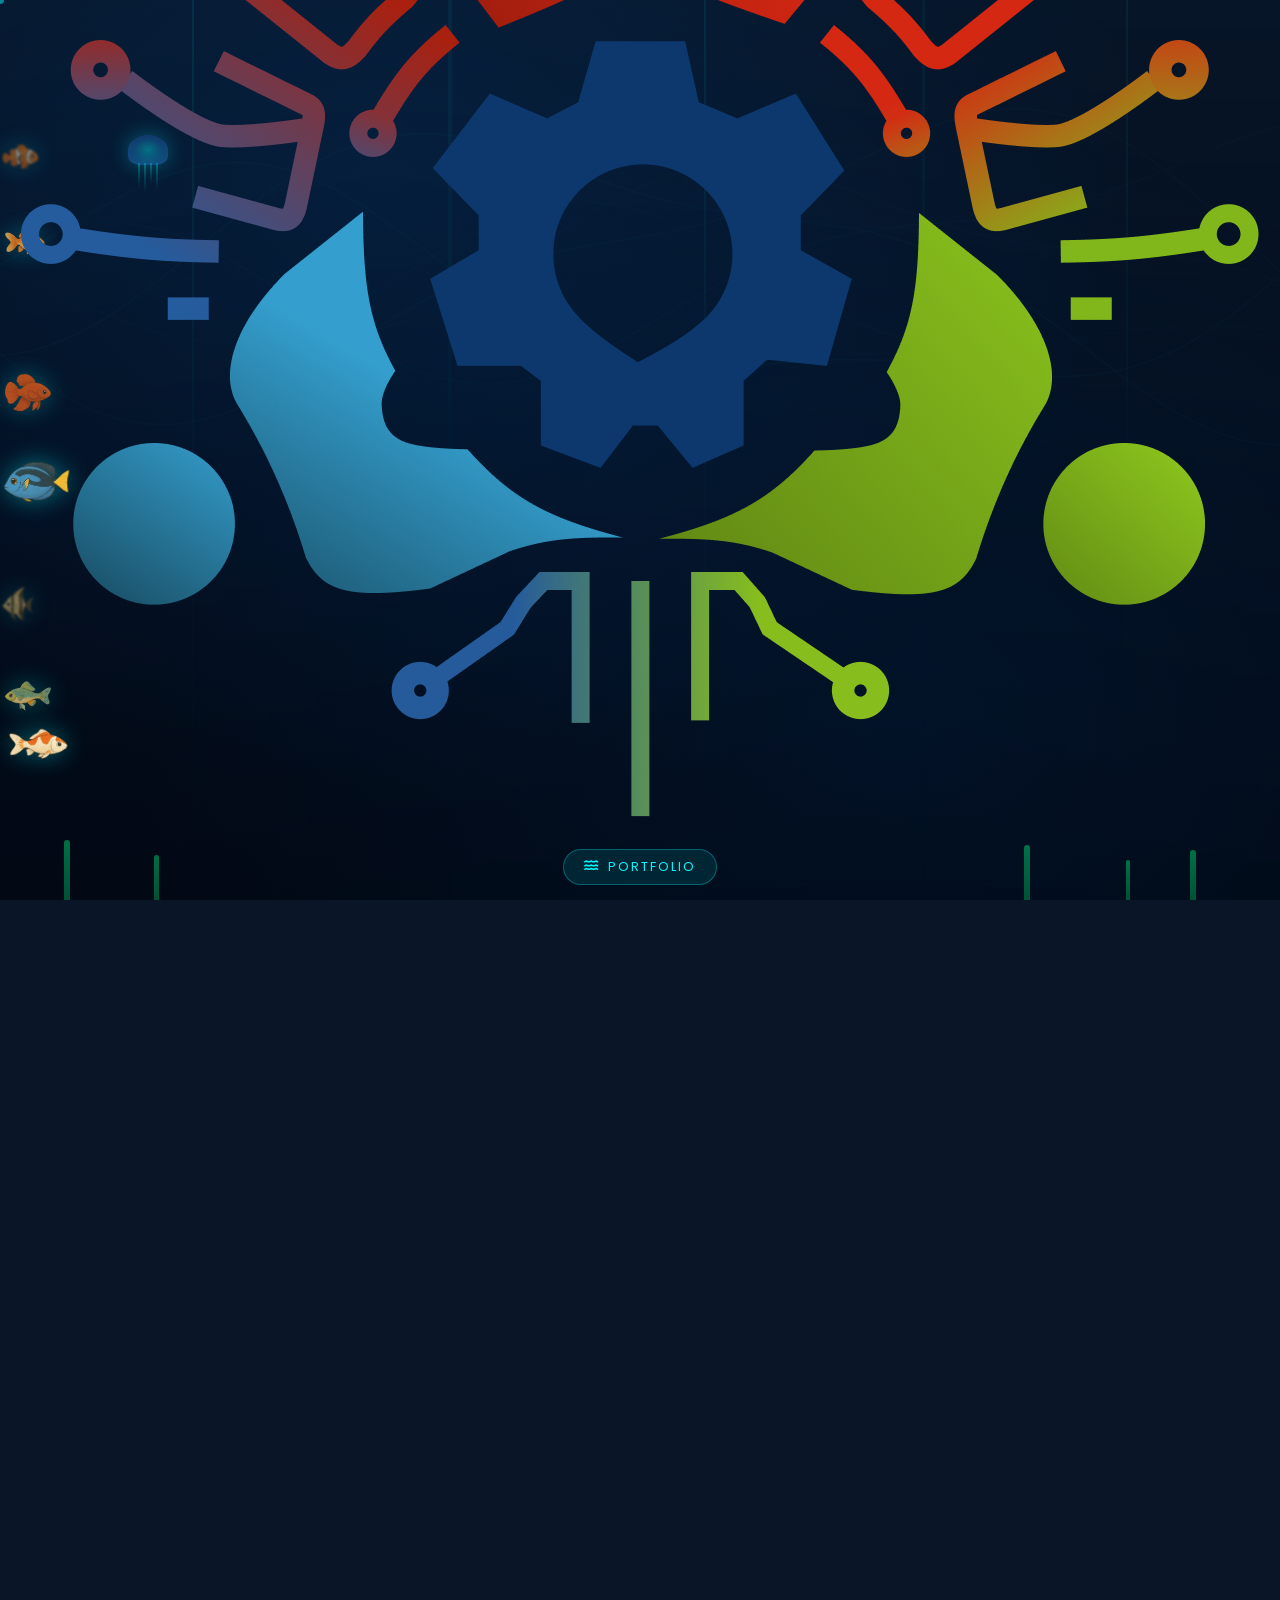
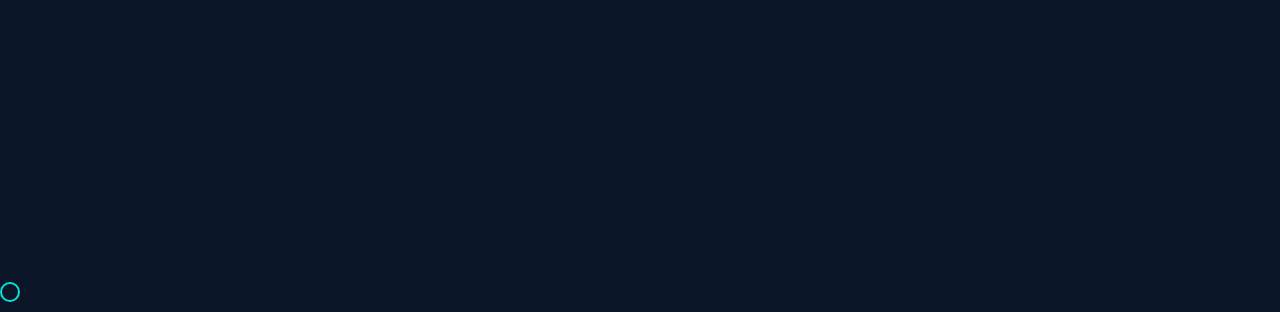
==== commit 59a86bcb: "Update index.html" ====
--- a/index.html
+++ b/index.html
@@ -68,6 +68,9 @@
 
         <!-- Intro Content -->
         <div class="intro-content">
+			 <div class="glow-container">
+                <img src="Fablab logo.png" alt="Profile Image">
+             </div><br>
             <div class="intro-badge">
                 <i class="fas fa-water"></i>
                 <span>Portfolio</span>
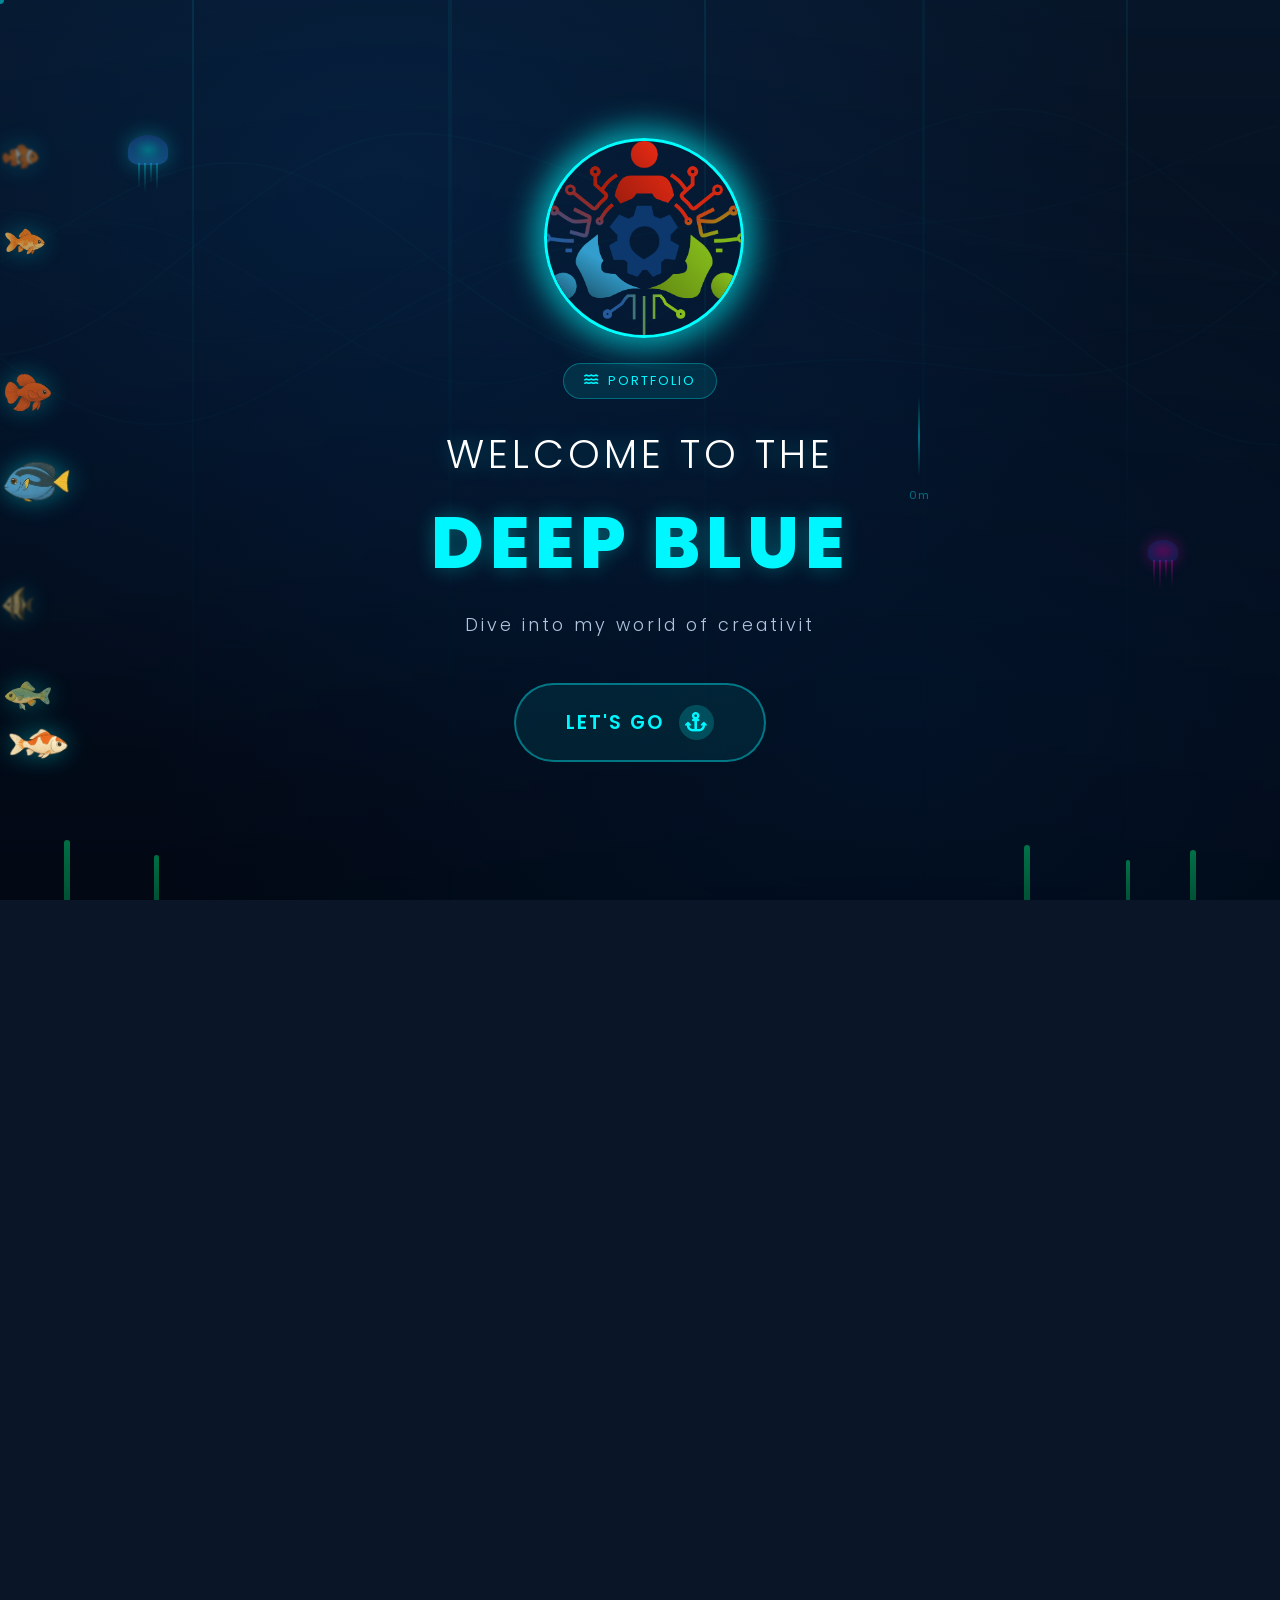
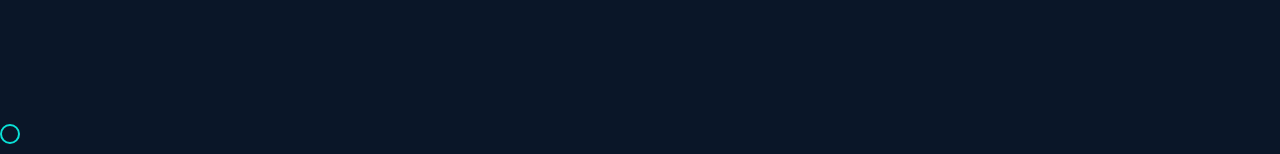
==== commit 3bab237e: "Update index.html" ====
--- a/index.html
+++ b/index.html
@@ -14,7 +14,7 @@
     <!-- ==================== OCEAN INTRO ==================== -->
     <div id="ocean-intro" class="ocean-intro">
         <video class="ocean-video" autoplay muted loop playsinline>
-            <source src="/bgvid.mp4" type="video/mp4">
+            <source src="bgvid.mp4" type="video/mp4">
         </video>
         <div class="ocean-overlay"></div>
         <canvas id="caustics-canvas" class="caustics-canvas"></canvas>
@@ -68,9 +68,9 @@
 
         <!-- Intro Content -->
         <div class="intro-content">
-			 <div class="glow-container">
-                <img src="Fablab logo.png" alt="Profile Image">
-             </div><br>
+            <div class="glow-container">
+             <img src="Fablab logo.png" alt="Profile Image">
+            </div><br>
             <div class="intro-badge">
                 <i class="fas fa-water"></i>
                 <span>Portfolio</span>
@@ -261,66 +261,194 @@
             </svg>
         </div>
 
-        <div class="card1">
-            <div>
-               
-            </div>
-            <div>
-               <p class="cardheading" style="font-size: 20px;">EDUCATION<br><br><br>
-                  SHRI SANT GAJANAN MAHARAJ COLLEGE OF ENGINEERING, SHEGAON <br>
-                  Electronics and Telecommunication Engineering<br>
-                  2025-2029<br><br>
-                  DR. AMBEDKAR COLLEGE, NAGPUR<br>
-                  Higher Secondary Education (12th)<br>
-                  69.33% (2025)<br><br>
-                  SILVER OAK INTERNATIONAL SCHOOL, UMRED<br>
-                  Secondary School Education (10th)<br>
-                  93% (2023)<br>
-	            
-                </div>
-                </div>
-                <br><br><br><br><br><br><br>
-
-         <div class="card">
-            <div>
-                <img src="Fablab logo white.png" width="400px">
-            </div>
-            <div>
-               <p class="cardheading">FABLAB STUDENT AGREEMENT<br><br>
-                   The FabLab, SSGMCE is responsible for:<br>
-	            •	Teaching principles and practices of digital fabrication<br>
-	            •	Arranging lectures, recitations, meetings, and events for the class<br>
-	            •	Evaluating and providing feedback on student work<br>
-	            •	Offering clear standards for completing assignments<br>
-	            •	Certifying and archiving student progress<br>
-	            •	Supervising class preparation<br>
-	            •	Reviewing prospective students, instructors, and labs<br>
-	            •	Providing central staff and infrastructure for students, instructors, and labs<br>
-	            •	Fund-raising for costs not covered by student tuition<br>
-	            •	Managing and reporting on the programs finances, results, and impacts<br>
-	            •	Publicizing the program<br>
-
-
-                  I am a FabLab, SSGMCE student, responsible for:<br>
-	            •	Attending class lectures and participating in reviews<br>
-	            •	Developing and documenting projects assigned to introduce and demonstrate skills<br>
-	            •	Honestly reporting on my work, and appropriately attributing the work of others<br>
-	            •	Working safely<br>
-	            •	Leaving workspaces in the same (or better) condition than I found them<br>
-	            •	Participating in the upkeep of my lab<br>
-	            •	Ensuring that my tuition to cover local and central class costs is covered<br>
-	            •	Following locally applicable health and safety guidance<br>
-	            •	Promoting a respectful environment free of harassment and discrimination<br>
-
-
-                  ✍️ Declaration<br>
-
-                  Signed by committing this file in my repository,<br>
-
-                  Name: HIMANSHU SANJAY GHUGUSKAR</p>
-
-                </div>
-                </div>
+        <!-- ==================== EDUCATION SECTION ==================== -->
+        <section class="edu-section">
+            <div class="edu-bubbles">
+                <span class="edu-bubble"></span><span class="edu-bubble"></span>
+                <span class="edu-bubble"></span><span class="edu-bubble"></span>
+                <span class="edu-bubble"></span><span class="edu-bubble"></span>
+            </div>
+            <div class="section-container">
+                <div class="section-header reveal-up">
+                    <span class="section-tag"><i class="fas fa-graduation-cap"></i> Academic Journey</span>
+                    <h2 class="section-title">My <span class="accent">Education</span></h2>
+                </div>
+                <div class="edu-timeline">
+
+                    <!-- Timeline Item 1 -->
+                    <div class="edu-item reveal-left">
+                        <div class="edu-connector">
+                            <div class="edu-node">
+                                <i class="fas fa-university"></i>
+                            </div>
+                            <div class="edu-line"></div>
+                        </div>
+                        <div class="edu-card">
+                            <div class="edu-card-glow"></div>
+                            <div class="edu-card-bubbles">
+                                <span></span><span></span><span></span>
+                            </div>
+                            <div class="edu-year-badge">2025 – 2029</div>
+                            <h3 class="edu-institution">SSGM College of Engineering, Shegaon</h3>
+                            <p class="edu-degree"><i class="fas fa-microchip"></i> Electronics & Telecommunication Engineering</p>
+                            <div class="edu-wave-bar"></div>
+                        </div>
+                    </div>
+
+                    <!-- Timeline Item 2 -->
+                    <div class="edu-item reveal-right">
+                        <div class="edu-connector">
+                            <div class="edu-node">
+                                <i class="fas fa-school"></i>
+                            </div>
+                            <div class="edu-line"></div>
+                        </div>
+                        <div class="edu-card">
+                            <div class="edu-card-glow"></div>
+                            <div class="edu-card-bubbles">
+                                <span></span><span></span><span></span>
+                            </div>
+                            <div class="edu-year-badge">2025</div>
+                            <h3 class="edu-institution">Dr. Ambedkar College, Nagpur</h3>
+                            <p class="edu-degree"><i class="fas fa-book-open"></i> Higher Secondary Education (12th)</p>
+                            <div class="edu-score-bar">
+                                <div class="edu-score-label">Score</div>
+                                <div class="edu-score-track">
+                                    <div class="edu-score-fill" style="--score: 69.33%"></div>
+                                </div>
+                                <div class="edu-score-value">69.33%</div>
+                            </div>
+                        </div>
+                    </div>
+
+                    <!-- Timeline Item 3 -->
+                    <div class="edu-item reveal-left">
+                        <div class="edu-connector">
+                            <div class="edu-node">
+                                <i class="fas fa-star"></i>
+                            </div>
+                        </div>
+                        <div class="edu-card">
+                            <div class="edu-card-glow"></div>
+                            <div class="edu-card-bubbles">
+                                <span></span><span></span><span></span>
+                            </div>
+                            <div class="edu-year-badge">2023</div>
+                            <h3 class="edu-institution">Silver Oak International School, Umred</h3>
+                            <p class="edu-degree"><i class="fas fa-award"></i> Secondary School Education (10th)</p>
+                            <div class="edu-score-bar">
+                                <div class="edu-score-label">Score</div>
+                                <div class="edu-score-track">
+                                    <div class="edu-score-fill" style="--score: 93%"></div>
+                                </div>
+                                <div class="edu-score-value">93%</div>
+                            </div>
+                        </div>
+                    </div>
+
+                </div>
+            </div>
+        </section>
+
+        <!-- Wave Divider -->
+        <div class="wave-divider wave-divider-reverse">
+            <svg viewBox="0 0 1440 100" preserveAspectRatio="none">
+                <path d="M0,50 C180,0 360,100 540,50 C720,0 900,100 1080,50 C1260,0 1380,75 1440,50 L1440,0 L0,0 Z" fill="rgba(0,0,0,0.15)"/>
+            </svg>
+        </div>
+
+        <!-- ==================== FABLAB AGREEMENT SECTION ==================== -->
+        <section class="fablab-section">
+            <div class="fablab-light-rays">
+                <div class="fab-ray"></div><div class="fab-ray"></div><div class="fab-ray"></div>
+            </div>
+            <div class="section-container">
+                <div class="section-header reveal-up">
+                    <span class="section-tag"><i class="fas fa-file-signature"></i> Official Agreement</span>
+                    <h2 class="section-title">FabLab <span class="accent">Student Agreement</span></h2>
+                </div>
+
+                <div class="fablab-logo-wrap reveal-up">
+                    <img src="Fablab logo white.png" alt="FabLab Logo" class="fablab-logo">
+                    <div class="fablab-logo-glow"></div>
+                </div>
+
+                <div class="fablab-grid">
+                    <!-- FabLab Responsibilities -->
+                    <div class="fablab-card reveal-left">
+                        <div class="fablab-card-inner">
+                            <div class="fablab-card-glow"></div>
+                            <div class="fablab-card-header">
+                                <div class="fablab-icon-ring">
+                                    <i class="fas fa-chalkboard-teacher"></i>
+                                </div>
+                                <h3>FabLab, SSGMCE is Responsible For</h3>
+                            </div>
+                            <ul class="fablab-list">
+                                <li><i class="fas fa-chevron-right"></i> Teaching principles and practices of digital fabrication</li>
+                                <li><i class="fas fa-chevron-right"></i> Arranging lectures, recitations, meetings, and events</li>
+                                <li><i class="fas fa-chevron-right"></i> Evaluating and providing feedback on student work</li>
+                                <li><i class="fas fa-chevron-right"></i> Offering clear standards for completing assignments</li>
+                                <li><i class="fas fa-chevron-right"></i> Certifying and archiving student progress</li>
+                                <li><i class="fas fa-chevron-right"></i> Supervising class preparation</li>
+                                <li><i class="fas fa-chevron-right"></i> Reviewing prospective students, instructors, and labs</li>
+                                <li><i class="fas fa-chevron-right"></i> Providing central staff and infrastructure</li>
+                                <li><i class="fas fa-chevron-right"></i> Fund-raising for costs not covered by student tuition</li>
+                                <li><i class="fas fa-chevron-right"></i> Managing and reporting on program finances and impacts</li>
+                                <li><i class="fas fa-chevron-right"></i> Publicizing the program</li>
+                            </ul>
+                            <div class="fablab-card-ripple"></div>
+                        </div>
+                    </div>
+
+                    <!-- Student Responsibilities -->
+                    <div class="fablab-card reveal-right">
+                        <div class="fablab-card-inner">
+                            <div class="fablab-card-glow"></div>
+                            <div class="fablab-card-header">
+                                <div class="fablab-icon-ring">
+                                    <i class="fas fa-user-graduate"></i>
+                                </div>
+                                <h3>As a Student, I am Responsible For</h3>
+                            </div>
+                            <ul class="fablab-list">
+                                <li><i class="fas fa-chevron-right"></i> Attending class lectures and participating in reviews</li>
+                                <li><i class="fas fa-chevron-right"></i> Developing and documenting assigned projects</li>
+                                <li><i class="fas fa-chevron-right"></i> Honestly reporting my work and attributing others' work</li>
+                                <li><i class="fas fa-chevron-right"></i> Working safely at all times</li>
+                                <li><i class="fas fa-chevron-right"></i> Leaving workspaces in the same or better condition</li>
+                                <li><i class="fas fa-chevron-right"></i> Participating in the upkeep of my lab</li>
+                                <li><i class="fas fa-chevron-right"></i> Ensuring tuition for local and central class costs is covered</li>
+                                <li><i class="fas fa-chevron-right"></i> Following applicable health and safety guidance</li>
+                                <li><i class="fas fa-chevron-right"></i> Promoting a respectful environment free of harassment</li>
+                            </ul>
+                            <div class="fablab-card-ripple"></div>
+                        </div>
+                    </div>
+                </div>
+
+                <!-- Declaration -->
+                <div class="fablab-declaration reveal-up">
+                    <div class="fablab-declaration-inner">
+                        <div class="fablab-decl-glow"></div>
+                        <div class="fablab-decl-bubbles">
+                            <span></span><span></span><span></span><span></span>
+                        </div>
+                        <div class="fablab-decl-icon">
+                            <i class="fas fa-pen-nib"></i>
+                        </div>
+                        <h3>✍️ Declaration</h3>
+                        <p>Signed by committing this file in my repository</p>
+                        <div class="fablab-signature">
+                            <div class="sig-line"></div>
+                            <span class="sig-name">HIMANSHU SANJAY GHUGUSKAR</span>
+                            <div class="sig-line"></div>
+                        </div>
+                    </div>
+                </div>
+
+            </div>
+        </section>
 
         <!-- Skills Section -->
         <section id="skills" class="skills">
@@ -330,7 +458,7 @@
                     <h2 class="section-title">My <span class="accent">FABLAB MODULES</span></h2>
                 </div>
                 <div class="skills-grid">
-                    <a href="webdev.html" class="skill-card reveal-scale skill-card-link" data-tilt>
+                    <a href="webdev.html" class="skill-card reveal-scale skill-card-link" data-tilt target="_blank">
                     <div class="skill-card reveal-scale" data-tilt>
                         <div class="skill-card-glow"></div>
                         <div class="skill-icon"><i class="fas fa-code"></i></div>
@@ -396,6 +524,7 @@
                         <div>  
                         </div>
                     </div>
+                    <a href="uiux.html" class="skill-card reveal-scale skill-card-link" data-tilt target="_blank">
                     <div class="skill-card reveal-scale" data-tilt>
                         <div class="skill-card-glow"></div>
                         <div class="skill-icon"><i class="fas fa-paint-brush"></i></div>
@@ -404,6 +533,7 @@
                         <div>
                         </div>
                     </div>
+                    </a>
                     <div class="skill-card reveal-scale" data-tilt>
                         <div class="skill-card-glow"></div>
                         <div class="skill-icon"><i class="fas fa-lightbulb"></i></div>
@@ -474,7 +604,7 @@
                             </div>
                             <div>
                                 <h4>Email</h4>
-                                <p><a type="email" href="mailto:himanshughuguskar@gmail.com">himanshughuguskar100@gmail.com</a></p>
+                                <p><a type="email" href="/cdn-cgi/l/email-protection#ddb5b4b0bcb3aeb5a8bab5a8baa8aeb6bcaf9dbab0bcb4b1f3beb2b0"><span class="__cf_email__" data-cfemail="d5bdbcb8b4bba6bda0b2bda0b2a0a6beb4a7e4e5e595b2b8b4bcb9fbb6bab8">[email&#160;protected]</span></a></p>
                             </div>
                         </div>
                         <div class="contact-item">
@@ -571,6 +701,6 @@
     <div class="custom-cursor" id="cursor"></div>
     <div class="custom-cursor-trail" id="cursor-trail"></div>
 
-    <script data-cfasync="false" src="/cdn-cgi/scripts/5c5dd728/cloudflare-static/email-decode.min.js"></script><script src="script.js"></script>
+   <script src="script.js"></script>
 </body>
 </html>
--- a/style.css
+++ b/style.css
@@ -320,6 +320,28 @@
 }
 
 /* ==================== INTRO CONTENT (Enhanced) ==================== */
+
+.glow-container {
+    width: 200px;
+    height: 200px;
+    position: relative;
+    border-radius: 50%; /* Makes the container circular */
+    /* Adjust these values to change glow size and color */
+    box-shadow: 0 0 30px 10px rgba(0, 255, 255, 0.6); 
+    display: flex;
+    left: 27%;
+    justify-content: center;
+    align-items: center;
+  }
+
+  .glow-container img {
+    width: 100%;
+    height: 100%;
+    object-fit: cover; /* Ensures image fills the circle without stretching */
+    border-radius: 50%; /* Clips the image into a circle */
+    border: 3px solid #00ffff; /* Optional border for extra definition */
+  }
+
 .intro-content {
     position: relative;
     z-index: 10;
@@ -2017,4 +2039,4 @@
     .about-stats { flex-direction: column; gap: 15px; }
     .footer-nav { flex-wrap: wrap; gap: 15px; }
     .jellyfish { display: none; }
-}+}
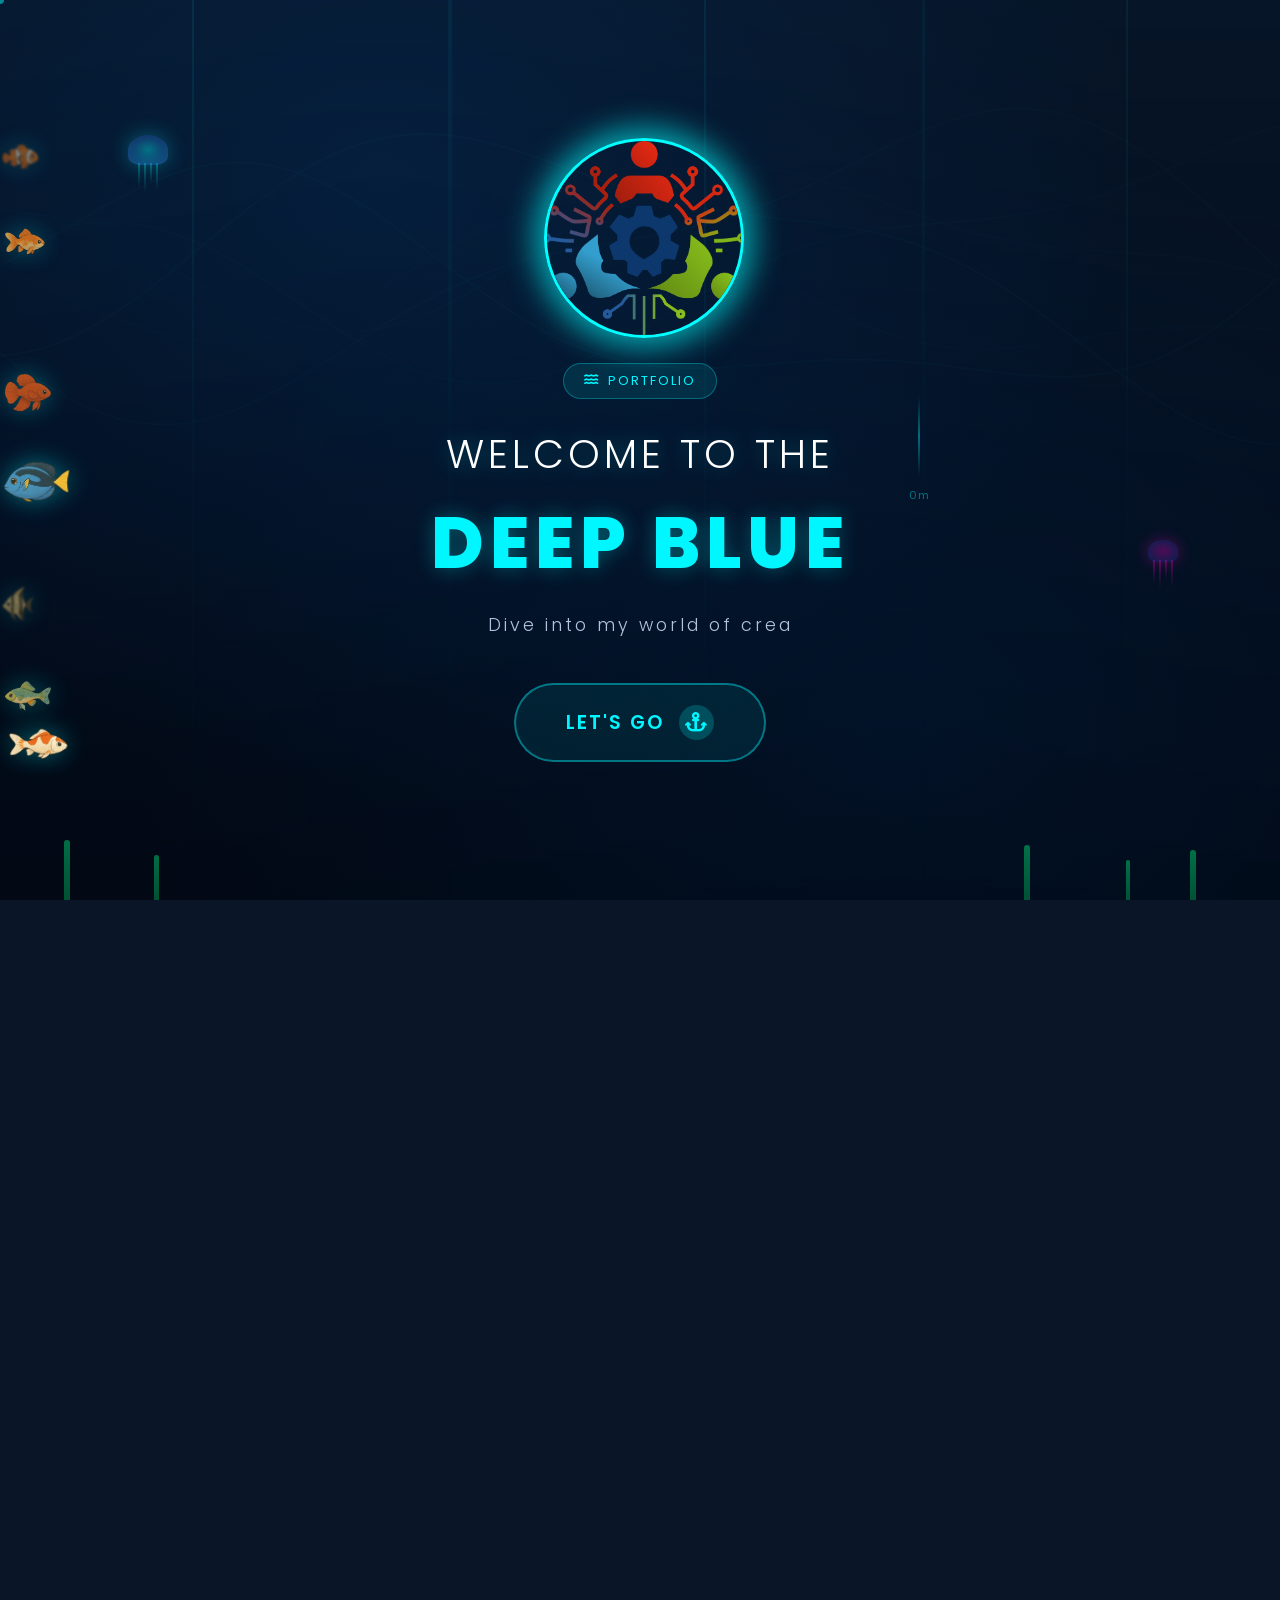
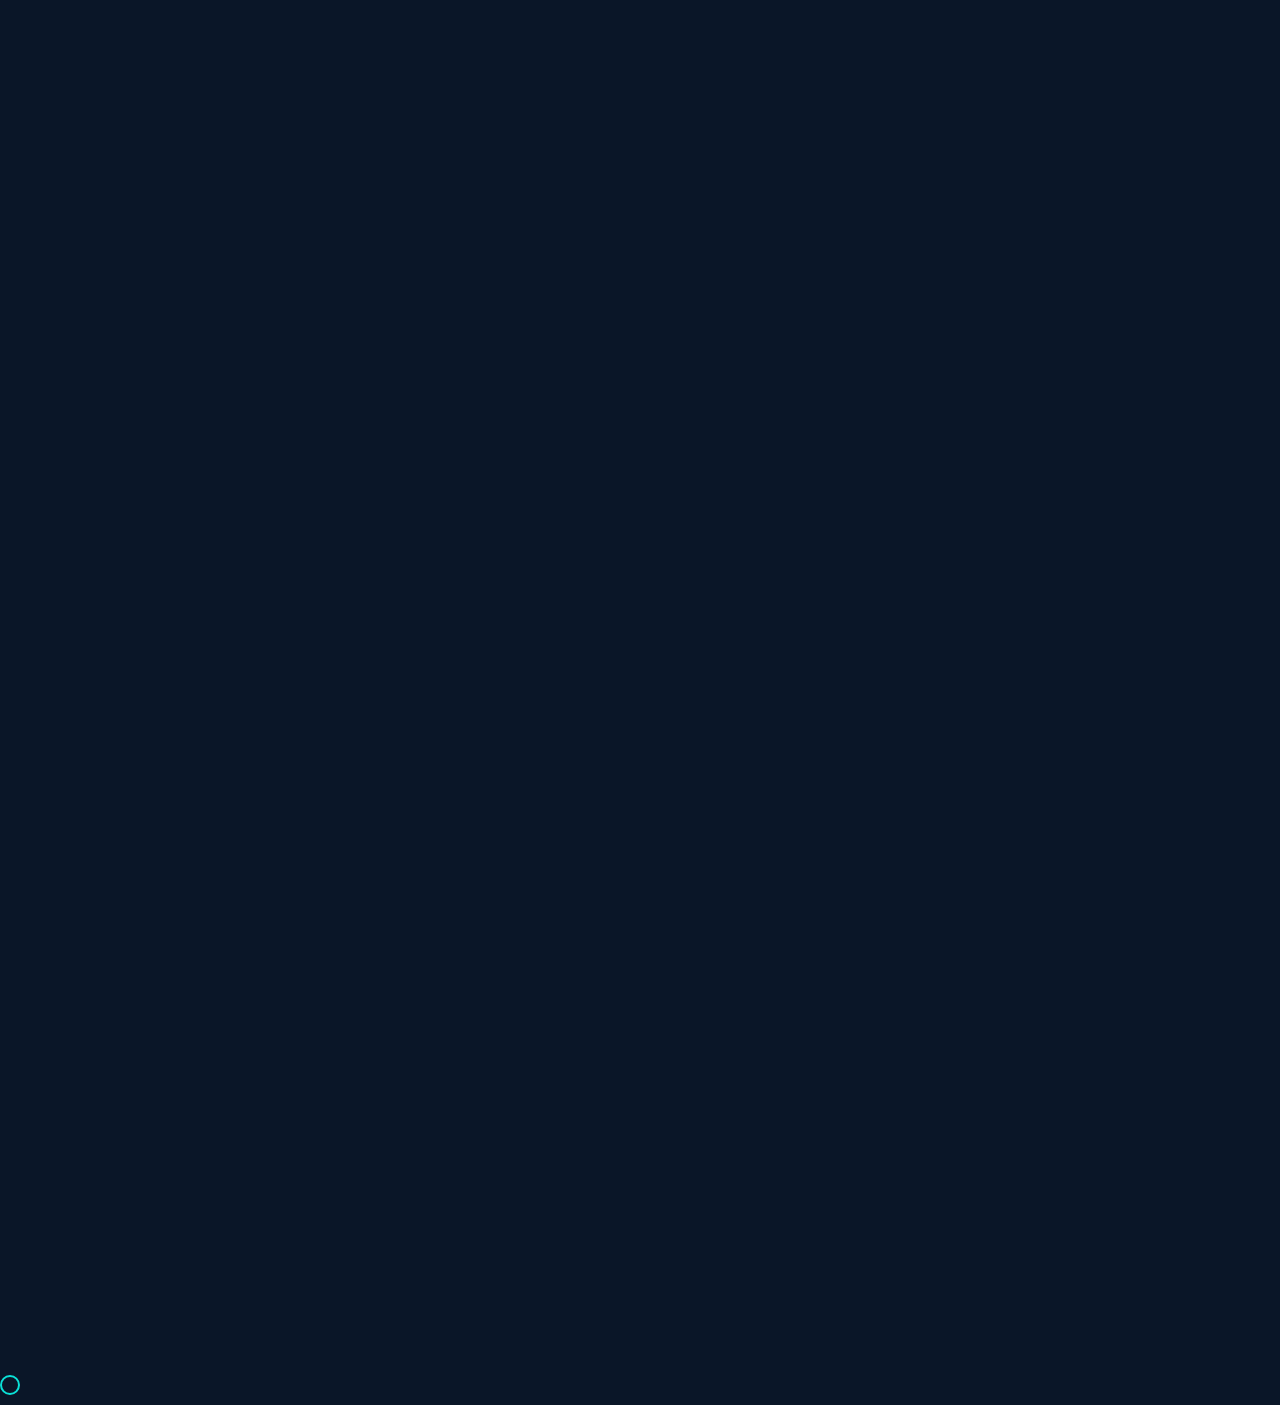
==== commit 90c6a46d: "Update index.html" ====
--- a/index.html
+++ b/index.html
@@ -476,14 +476,16 @@
                         <div>
                     </div>
                     </div>
+                    <a href="autocad.html" class="skill-card reveal-scale skill-card-link" data-tilt target="_blank">
                      <div class="skill-card reveal-scale" data-tilt>
                         <div class="skill-card-glow"></div>
                         <div class="skill-icon"><i class="fas fa-cube"></i></div>
-                        <h3>AutoCAD</h3>
+                        <h3>AutoCAD Fusion 360</h3>
                         <p>The fundamentals of 2D drafting and 3D modeling to create precise digital designs.</p>
                         <div>
                     </div>
                     </div>
+                    </a>
                      <div class="skill-card reveal-scale" data-tilt>
                         <div class="skill-card-glow"></div>
                         <div class="skill-icon"><i class="fas fa-cube"></i></div>
--- a/style.css
+++ b/style.css
@@ -342,6 +342,7 @@
     border: 3px solid #00ffff; /* Optional border for extra definition */
   }
 
+
 .intro-content {
     position: relative;
     z-index: 10;
@@ -1030,127 +1031,523 @@
 }
 
 /* Fablab agreement card */ 
-.card {
-  position: relative;
-  width: 1250px;
-  height: 600px;
-  justify-self: center;
-  background-color: #0a1628;
-  display: flex;
-  flex-direction: row;
-  justify-content: center;
-  padding: 12px;
-  gap: 12px;
-  border-radius: 8px;
-  cursor: pointer;
-}
-
-.card::before {
-  content: "";
-  position: absolute;
-  inset: 0;
-  left: -5px;
-  margin: auto;
-  width: 1250px;
-  height: 600PX;
-  border-radius: 10px;
-  background: linear-gradient(-45deg, rgb(7, 4, 23) 0%, rgb(47, 71, 104) 100%);
-  z-index: -10;
-  pointer-events: none;
-  transition: all 0.6s cubic-bezier(0.175, 0.885, 0.32, 1.275);
-}
-
-.card::after {
-  content: "";
-  z-index: -1;
-  position: absolute;
-  inset: 0;
-  background: linear-gradient(-45deg, rgb(128, 153, 131) 0%, rgb(47, 71, 104) 100%);
-  transform: translate3d(0, 0, 0) scale(0.95) scaleX(0.02) scaleY(0.002);
-  filter: blur(20px);
-}
-
-.cardheading {
-  font-size: 80px;
-  text-transform: capitalize;
-  font-weight: 700;
-}
-
-.card p:not(.heading) {
-  font-size: 14px;
-}
-
-.card p:last-child {
-  color: #ffffff;
-  font-weight: 600;
-}
-
-.card:hover::after {
-  filter: blur(30px);
-}
-
-.card:hover::before {
-  transform: rotate(-90deg) scaleX(0.34) scaleY(0.77);
- 
-}
-
-
-.card1 {
-  position: relative;
-  width: 600px;
-  height: 600px;
-  justify-self: center;
-  background-color: #0a1628;
-  display: flex;
-  flex-direction: row;
-  justify-content: center;
-  padding: 12px;
-  gap: 12px;
-  border-radius: 8px;
-  cursor: pointer;
-}
-
-.card1::before {
-  content: "";
-  position: absolute;
-  inset: 0;
-  left: -5px;
-  margin: auto;
-  width: 620px;
-  height: 620PX;
-  border-radius: 10px;
-  background: linear-gradient(-45deg, rgb(7, 4, 23) 0%, rgb(47, 71, 104) 100%);
-  z-index: -10;
-  pointer-events: none;
-  transition: all 0.6s cubic-bezier(0.175, 0.885, 0.32, 1.275);
-}
-
-.card1::after {
-  content: "";
-  z-index: -1;
-  position: absolute;
-  inset: 0;
-  background: linear-gradient(-45deg, rgb(128, 153, 131) 0%, rgb(47, 71, 104) 100%);
-  transform: translate3d(0, 0, 0) scale(0.95) scaleX(0.02) scaleY(0.002);
-  filter: blur(20px);
-}
-
-.card1 p:not(.heading) {
-  font-size: 14px;
-}
-
-.card1 p:last-child {
-  color: #ffffff;
-  font-weight: 600;
-}
-
-.card1:hover::after {
-  filter: blur(30px);
-}
-
-.card1:hover::before {
-  transform: rotate(-90deg) scaleX(0.34) scaleY(0.77);
- 
+/* ==================== EDUCATION SECTION ==================== */
+.edu-section {
+    position: relative;
+    padding: 100px 0 80px;
+    background: linear-gradient(180deg, #0a1628 0%, #0d1f3c 50%, #0a1628 100%);
+    overflow: hidden;
+}
+
+.edu-bubbles {
+    position: absolute;
+    width: 100%;
+    height: 100%;
+    top: 0; left: 0;
+    pointer-events: none;
+}
+
+.edu-bubble {
+    position: absolute;
+    border-radius: 50%;
+    background: radial-gradient(circle, rgba(0,247,255,0.15) 0%, transparent 70%);
+    animation: eduBubbleRise var(--dur, 9s) var(--delay, 0s) infinite ease-in-out;
+}
+.edu-bubble:nth-child(1) { width: 18px; height: 18px; left: 8%; bottom: 0; --dur: 8s; --delay: 0s; }
+.edu-bubble:nth-child(2) { width: 10px; height: 10px; left: 22%; bottom: 0; --dur: 11s; --delay: 2s; }
+.edu-bubble:nth-child(3) { width: 14px; height: 14px; left: 45%; bottom: 0; --dur: 7s; --delay: 1s; }
+.edu-bubble:nth-child(4) { width: 8px;  height: 8px;  left: 65%; bottom: 0; --dur: 13s; --delay: 3s; }
+.edu-bubble:nth-child(5) { width: 20px; height: 20px; left: 78%; bottom: 0; --dur: 9s; --delay: 0.5s; }
+.edu-bubble:nth-child(6) { width: 12px; height: 12px; left: 90%; bottom: 0; --dur: 10s; --delay: 4s; }
+
+@keyframes eduBubbleRise {
+    0%   { transform: translateY(0) translateX(0); opacity: 0; }
+    10%  { opacity: 0.8; }
+    90%  { opacity: 0.4; }
+    100% { transform: translateY(-110vh) translateX(20px); opacity: 0; }
+}
+
+.edu-timeline {
+    display: flex;
+    flex-direction: column;
+    gap: 40px;
+    max-width: 820px;
+    margin: 60px auto 0;
+    position: relative;
+}
+
+.edu-item {
+    display: flex;
+    gap: 24px;
+    align-items: flex-start;
+}
+
+.edu-item:nth-child(even) {
+    flex-direction: row-reverse;
+}
+
+.edu-connector {
+    display: flex;
+    flex-direction: column;
+    align-items: center;
+    flex-shrink: 0;
+    padding-top: 6px;
+}
+
+.edu-node {
+    width: 52px;
+    height: 52px;
+    border-radius: 50%;
+    background: linear-gradient(135deg, #001a2e, #0d2b4e);
+    border: 2px solid rgba(0,247,255,0.5);
+    display: flex;
+    align-items: center;
+    justify-content: center;
+    color: #00f7ff;
+    font-size: 18px;
+    box-shadow: 0 0 20px rgba(0,247,255,0.25), inset 0 0 12px rgba(0,247,255,0.08);
+    position: relative;
+    z-index: 1;
+    flex-shrink: 0;
+}
+
+.edu-node::before {
+    content: '';
+    position: absolute;
+    inset: -6px;
+    border-radius: 50%;
+    border: 1px solid rgba(0,247,255,0.15);
+    animation: eduNodePulse 3s ease-in-out infinite;
+}
+
+@keyframes eduNodePulse {
+    0%, 100% { transform: scale(1); opacity: 0.5; }
+    50% { transform: scale(1.2); opacity: 0; }
+}
+
+.edu-line {
+    width: 2px;
+    flex: 1;
+    min-height: 40px;
+    background: linear-gradient(180deg, rgba(0,247,255,0.4) 0%, rgba(0,119,255,0.1) 100%);
+    margin-top: 6px;
+}
+
+.edu-card {
+    flex: 1;
+    position: relative;
+    background: linear-gradient(135deg, rgba(10,22,40,0.95) 0%, rgba(13,31,60,0.9) 100%);
+    border: 1px solid rgba(0,247,255,0.18);
+    border-radius: 20px;
+    padding: 28px 32px;
+    overflow: hidden;
+    transition: transform 0.3s ease, border-color 0.3s ease, box-shadow 0.3s ease;
+}
+
+.edu-card:hover {
+    transform: translateY(-4px);
+    border-color: rgba(0,247,255,0.45);
+    box-shadow: 0 20px 60px rgba(0,0,0,0.4), 0 0 30px rgba(0,247,255,0.12);
+}
+
+.edu-card-glow {
+    position: absolute;
+    top: -40px; left: -40px;
+    width: 160px; height: 160px;
+    background: radial-gradient(circle, rgba(0,247,255,0.08) 0%, transparent 70%);
+    pointer-events: none;
+}
+
+.edu-card-bubbles {
+    position: absolute;
+    bottom: 10px; right: 14px;
+    display: flex;
+    gap: 5px;
+    pointer-events: none;
+}
+
+.edu-card-bubbles span {
+    display: block;
+    border-radius: 50%;
+    background: rgba(0,247,255,0.12);
+    border: 1px solid rgba(0,247,255,0.2);
+    animation: cardBubbleDrift 4s ease-in-out infinite;
+}
+
+.edu-card-bubbles span:nth-child(1) { width: 8px; height: 8px; animation-delay: 0s; }
+.edu-card-bubbles span:nth-child(2) { width: 5px; height: 5px; animation-delay: 0.7s; }
+.edu-card-bubbles span:nth-child(3) { width: 10px; height: 10px; animation-delay: 1.4s; }
+
+@keyframes cardBubbleDrift {
+    0%, 100% { transform: translateY(0); opacity: 0.5; }
+    50% { transform: translateY(-8px); opacity: 1; }
+}
+
+.edu-year-badge {
+    display: inline-block;
+    background: linear-gradient(135deg, rgba(0,247,255,0.15), rgba(0,119,255,0.15));
+    border: 1px solid rgba(0,247,255,0.3);
+    color: #00f7ff;
+    font-size: 12px;
+    font-weight: 600;
+    letter-spacing: 1.5px;
+    padding: 4px 14px;
+    border-radius: 20px;
+    margin-bottom: 14px;
+    text-transform: uppercase;
+}
+
+.edu-institution {
+    font-size: 17px;
+    font-weight: 700;
+    color: #ffffff;
+    margin-bottom: 10px;
+    line-height: 1.4;
+}
+
+.edu-degree {
+    font-size: 14px;
+    color: rgba(255,255,255,0.65);
+    display: flex;
+    align-items: center;
+    gap: 8px;
+    margin-bottom: 16px;
+}
+
+.edu-degree i { color: #00f7ff; font-size: 12px; }
+
+.edu-wave-bar {
+    height: 3px;
+    background: linear-gradient(90deg, #00f7ff, rgba(0,119,255,0.4), transparent);
+    border-radius: 4px;
+    margin-top: 6px;
+}
+
+.edu-score-bar {
+    display: flex;
+    align-items: center;
+    gap: 10px;
+    margin-top: 6px;
+}
+
+.edu-score-label {
+    font-size: 11px;
+    color: rgba(255,255,255,0.45);
+    text-transform: uppercase;
+    letter-spacing: 1px;
+    white-space: nowrap;
+    flex-shrink: 0;
+}
+
+.edu-score-track {
+    flex: 1;
+    height: 6px;
+    background: rgba(255,255,255,0.08);
+    border-radius: 4px;
+    overflow: hidden;
+}
+
+.edu-score-fill {
+    height: 100%;
+    width: 0;
+    background: linear-gradient(90deg, #00f7ff, #0077ff);
+    border-radius: 4px;
+    transition: width 1.5s cubic-bezier(0.25, 1, 0.5, 1) 0.5s;
+    box-shadow: 0 0 10px rgba(0,247,255,0.4);
+}
+
+.edu-item.active .edu-score-fill {
+    width: var(--score);
+}
+
+.edu-score-value {
+    font-size: 13px;
+    font-weight: 700;
+    color: #00f7ff;
+    white-space: nowrap;
+    flex-shrink: 0;
+}
+
+/* ==================== FABLAB SECTION ==================== */
+.fablab-section {
+    position: relative;
+    padding: 100px 0 120px;
+    background: linear-gradient(180deg, #0a1628 0%, #071220 60%, #0a1628 100%);
+    overflow: hidden;
+}
+
+.fablab-light-rays {
+    position: absolute;
+    top: 0; left: 0;
+    width: 100%; height: 100%;
+    pointer-events: none;
+    overflow: hidden;
+}
+
+.fab-ray {
+    position: absolute;
+    top: 0;
+    width: 300px;
+    height: 100%;
+    background: linear-gradient(180deg, rgba(0,247,255,0.04) 0%, transparent 70%);
+    transform-origin: top center;
+    animation: fabRaySway 8s ease-in-out infinite;
+}
+
+.fab-ray:nth-child(1) { left: 15%; animation-delay: 0s; }
+.fab-ray:nth-child(2) { left: 50%; animation-delay: 3s; width: 200px; }
+.fab-ray:nth-child(3) { left: 75%; animation-delay: 6s; width: 250px; }
+
+@keyframes fabRaySway {
+    0%, 100% { transform: skewX(-3deg) scaleX(1); opacity: 0.6; }
+    50% { transform: skewX(3deg) scaleX(1.1); opacity: 1; }
+}
+
+.fablab-logo-wrap {
+    position: relative;
+    display: flex;
+    justify-content: center;
+    margin: 40px 0 60px;
+}
+
+.fablab-logo {
+    width: min(340px, 85%);
+    filter: drop-shadow(0 0 24px rgba(0,247,255,0.35));
+    position: relative;
+    z-index: 1;
+    transition: filter 0.4s ease;
+}
+
+.fablab-logo:hover {
+    filter: drop-shadow(0 0 40px rgba(0,247,255,0.6));
+}
+
+.fablab-logo-glow {
+    position: absolute;
+    top: 50%; left: 50%;
+    transform: translate(-50%, -50%);
+    width: 400px; height: 150px;
+    background: radial-gradient(ellipse, rgba(0,247,255,0.1) 0%, transparent 70%);
+    pointer-events: none;
+}
+
+.fablab-grid {
+    display: grid;
+    grid-template-columns: 1fr 1fr;
+    gap: 28px;
+    margin-bottom: 40px;
+}
+
+@media (max-width: 768px) {
+    .fablab-grid { grid-template-columns: 1fr; }
+    .edu-item, .edu-item:nth-child(even) { flex-direction: column; }
+    .edu-connector { flex-direction: row; padding-top: 0; }
+    .edu-line { width: 40px; height: 2px; min-height: auto; margin-top: 0; margin-left: 6px; }
+}
+
+.fablab-card {
+    position: relative;
+}
+
+.fablab-card-inner {
+    position: relative;
+    height: 100%;
+    background: linear-gradient(135deg, rgba(10,22,40,0.97) 0%, rgba(13,31,60,0.9) 100%);
+    border: 1px solid rgba(0,247,255,0.18);
+    border-radius: 22px;
+    padding: 32px 30px;
+    overflow: hidden;
+    transition: transform 0.3s ease, border-color 0.3s ease, box-shadow 0.3s ease;
+}
+
+.fablab-card-inner:hover {
+    transform: translateY(-5px);
+    border-color: rgba(0,247,255,0.4);
+    box-shadow: 0 24px 60px rgba(0,0,0,0.5), 0 0 35px rgba(0,247,255,0.1);
+}
+
+.fablab-card-glow {
+    position: absolute;
+    top: -30px; left: -30px;
+    width: 200px; height: 200px;
+    background: radial-gradient(circle, rgba(0,247,255,0.07) 0%, transparent 70%);
+    pointer-events: none;
+}
+
+.fablab-card-header {
+    display: flex;
+    align-items: center;
+    gap: 16px;
+    margin-bottom: 26px;
+    padding-bottom: 18px;
+    border-bottom: 1px solid rgba(0,247,255,0.12);
+}
+
+.fablab-icon-ring {
+    width: 50px; height: 50px;
+    border-radius: 50%;
+    border: 2px solid rgba(0,247,255,0.4);
+    background: linear-gradient(135deg, rgba(0,247,255,0.1), rgba(0,119,255,0.1));
+    display: flex;
+    align-items: center;
+    justify-content: center;
+    color: #00f7ff;
+    font-size: 18px;
+    flex-shrink: 0;
+    box-shadow: 0 0 16px rgba(0,247,255,0.15);
+}
+
+.fablab-card-header h3 {
+    font-size: 16px;
+    font-weight: 700;
+    color: #ffffff;
+    line-height: 1.4;
+}
+
+.fablab-list {
+    list-style: none;
+    display: flex;
+    flex-direction: column;
+    gap: 11px;
+}
+
+.fablab-list li {
+    display: flex;
+    align-items: flex-start;
+    gap: 10px;
+    font-size: 13.5px;
+    color: rgba(255,255,255,0.72);
+    line-height: 1.5;
+    transition: color 0.2s;
+}
+
+.fablab-list li:hover { color: rgba(255,255,255,0.95); }
+
+.fablab-list li i {
+    color: #00f7ff;
+    font-size: 10px;
+    margin-top: 5px;
+    flex-shrink: 0;
+}
+
+.fablab-card-ripple {
+    position: absolute;
+    bottom: -30px; right: -30px;
+    width: 120px; height: 120px;
+    border-radius: 50%;
+    border: 1px solid rgba(0,247,255,0.08);
+    pointer-events: none;
+}
+
+.fablab-card-ripple::before {
+    content: '';
+    position: absolute;
+    inset: 16px;
+    border-radius: 50%;
+    border: 1px solid rgba(0,247,255,0.05);
+}
+
+/* Declaration */
+.fablab-declaration {
+    position: relative;
+}
+
+.fablab-declaration-inner {
+    position: relative;
+    background: linear-gradient(135deg, rgba(0,247,255,0.05) 0%, rgba(0,119,255,0.05) 100%);
+    border: 1px solid rgba(0,247,255,0.25);
+    border-radius: 24px;
+    padding: 48px 40px;
+    text-align: center;
+    overflow: hidden;
+}
+
+.fablab-decl-glow {
+    position: absolute;
+    top: 50%; left: 50%;
+    transform: translate(-50%, -50%);
+    width: 500px; height: 200px;
+    background: radial-gradient(ellipse, rgba(0,247,255,0.06) 0%, transparent 70%);
+    pointer-events: none;
+}
+
+.fablab-decl-bubbles {
+    position: absolute;
+    width: 100%; height: 100%;
+    top: 0; left: 0;
+    pointer-events: none;
+}
+
+.fablab-decl-bubbles span {
+    position: absolute;
+    border-radius: 50%;
+    background: rgba(0,247,255,0.1);
+    border: 1px solid rgba(0,247,255,0.2);
+    animation: declBubble 5s ease-in-out infinite;
+}
+
+.fablab-decl-bubbles span:nth-child(1) { width: 14px; height: 14px; bottom: 20px; left: 10%; animation-delay: 0s; }
+.fablab-decl-bubbles span:nth-child(2) { width: 8px;  height: 8px;  bottom: 30px; left: 25%; animation-delay: 1s; }
+.fablab-decl-bubbles span:nth-child(3) { width: 11px; height: 11px; bottom: 15px; right: 20%; animation-delay: 2s; }
+.fablab-decl-bubbles span:nth-child(4) { width: 6px;  height: 6px;  bottom: 40px; right: 10%; animation-delay: 0.5s; }
+
+@keyframes declBubble {
+    0%, 100% { transform: translateY(0); opacity: 0.5; }
+    50% { transform: translateY(-15px); opacity: 1; }
+}
+
+.fablab-decl-icon {
+    width: 64px; height: 64px;
+    border-radius: 50%;
+    background: linear-gradient(135deg, rgba(0,247,255,0.15), rgba(0,119,255,0.15));
+    border: 2px solid rgba(0,247,255,0.35);
+    display: flex;
+    align-items: center;
+    justify-content: center;
+    color: #00f7ff;
+    font-size: 24px;
+    margin: 0 auto 20px;
+    box-shadow: 0 0 24px rgba(0,247,255,0.2);
+}
+
+.fablab-declaration-inner h3 {
+    font-size: 22px;
+    font-weight: 700;
+    color: #ffffff;
+    margin-bottom: 10px;
+}
+
+.fablab-declaration-inner > p {
+    font-size: 14px;
+    color: rgba(255,255,255,0.6);
+    margin-bottom: 30px;
+}
+
+.fablab-signature {
+    display: flex;
+    align-items: center;
+    gap: 20px;
+    justify-content: center;
+    flex-wrap: wrap;
+}
+
+.sig-line {
+    flex: 1;
+    max-width: 100px;
+    height: 1px;
+    background: linear-gradient(90deg, transparent, rgba(0,247,255,0.4));
+}
+
+.sig-line:last-child {
+    background: linear-gradient(90deg, rgba(0,247,255,0.4), transparent);
+}
+
+.sig-name {
+    font-size: 15px;
+    font-weight: 700;
+    color: #00f7ff;
+    letter-spacing: 2px;
+    text-shadow: 0 0 16px rgba(0,247,255,0.4);
 }
 
 
@@ -1441,6 +1838,7 @@
 .skills-grid {
     display: grid;
     grid-template-columns: repeat(3, 1fr);
+    place-items: center;
     gap: 25px;
 }
 
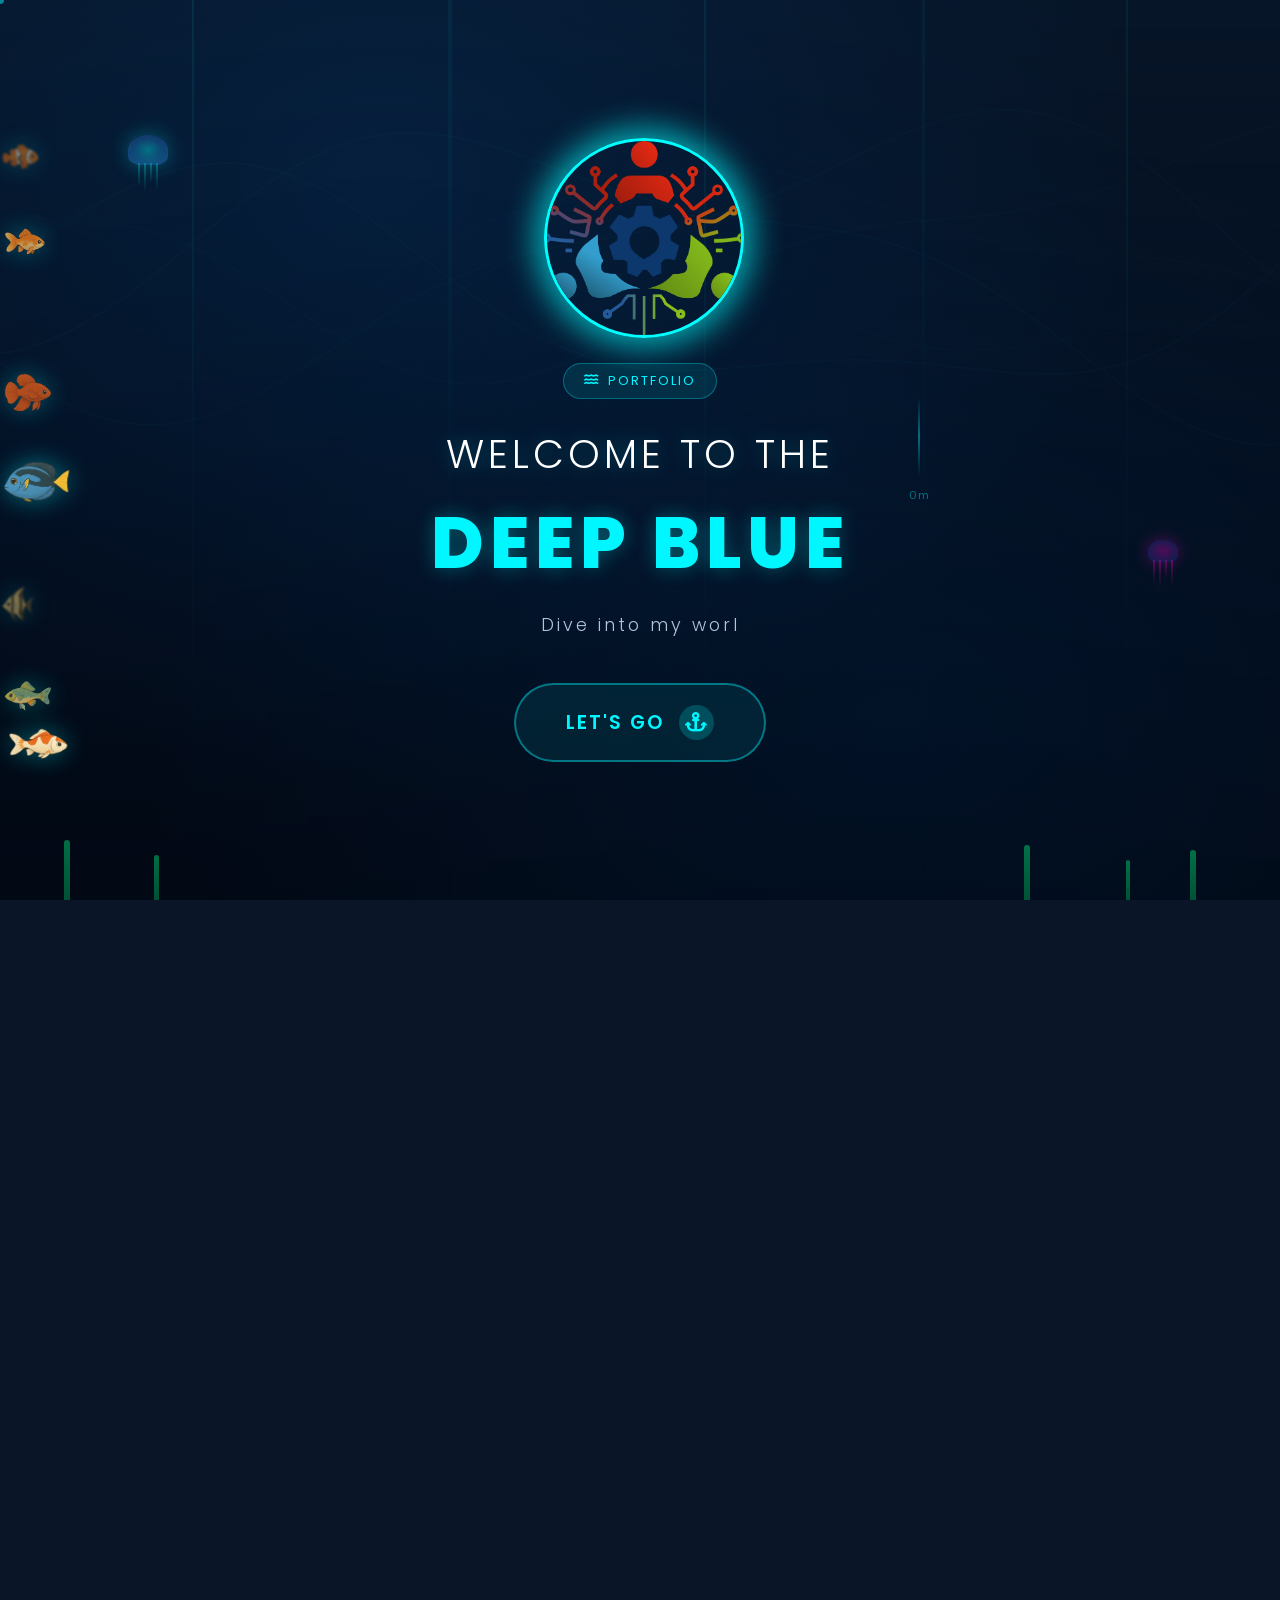
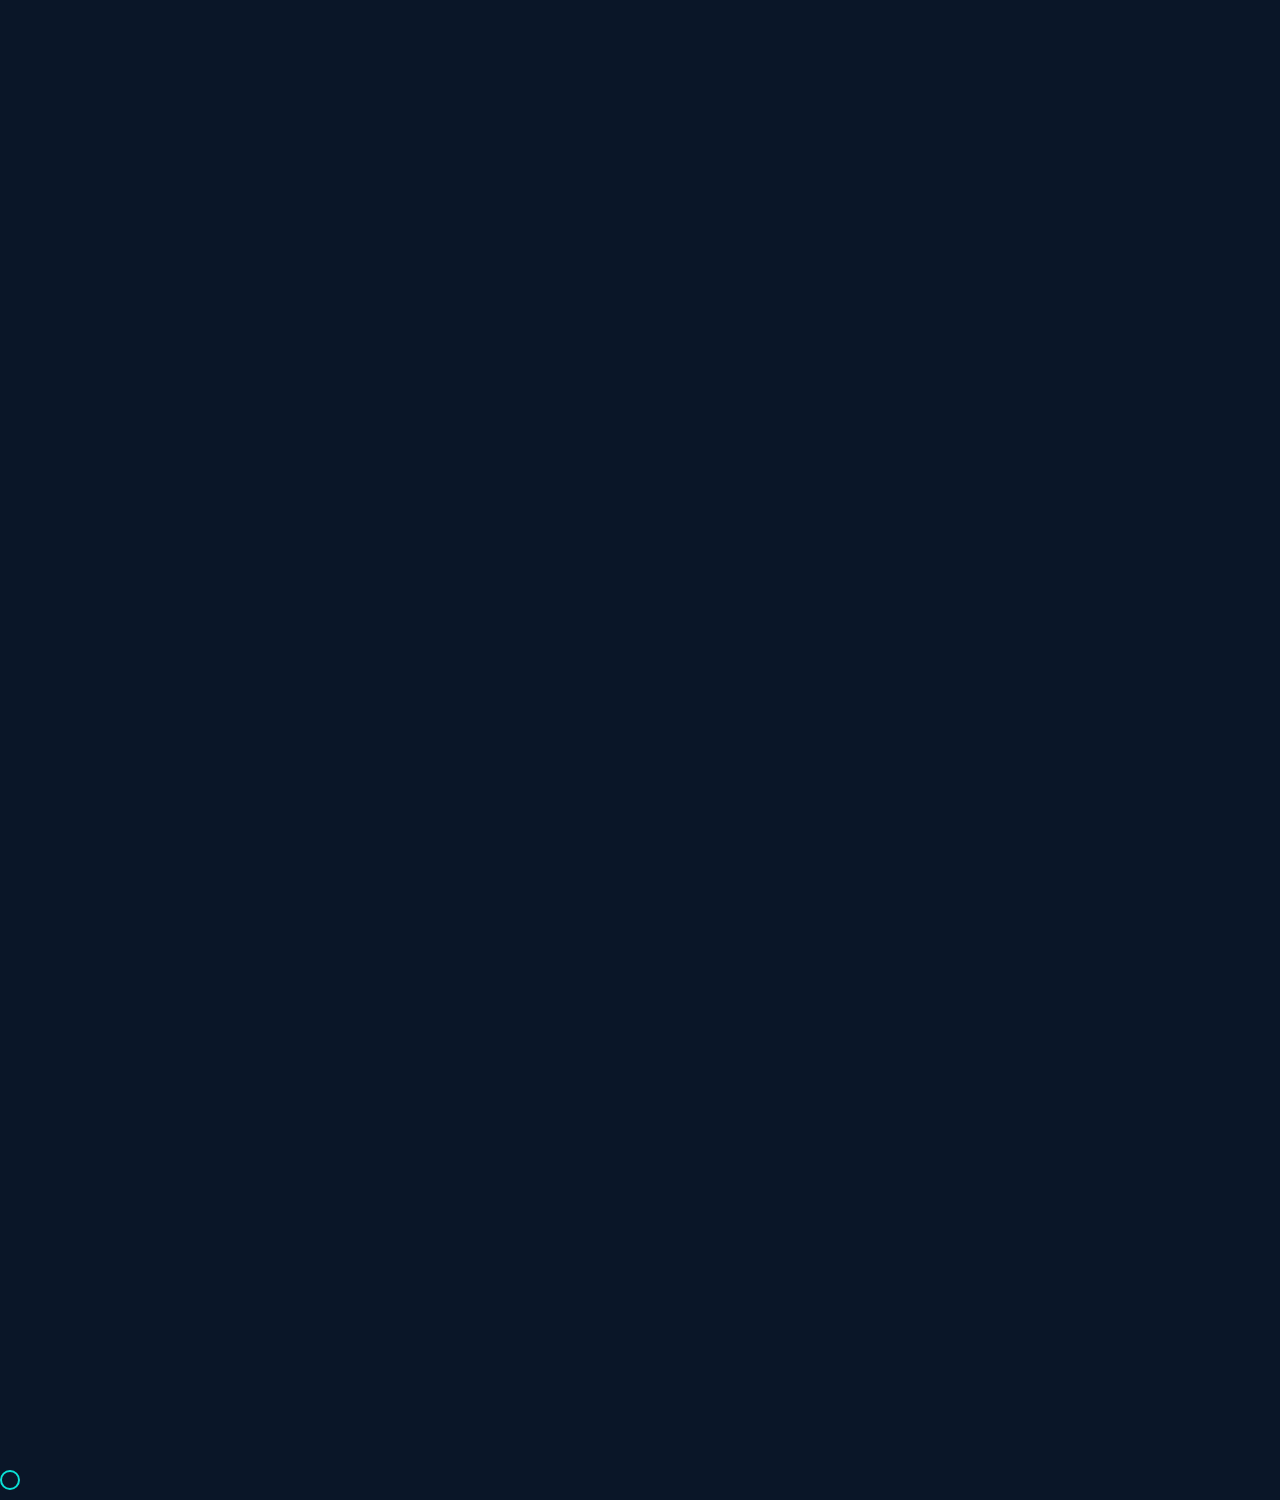
==== commit 39b77658: "Update index.html" ====
--- a/index.html
+++ b/index.html
@@ -494,6 +494,7 @@
                         <div>
                     </div>
                     </div>
+                    <a href="java.html" class="skill-card reveal-scale skill-card-link" data-tilt target="_blank">
                      <div class="skill-card reveal-scale" data-tilt>
                         <div class="skill-card-glow"></div>
                         <div class="skill-icon"><i class="fas fa-cube"></i></div>
@@ -502,6 +503,7 @@
                         <div>
                     </div>
                     </div>
+                    </a>
                      <div class="skill-card reveal-scale" data-tilt>
                         <div class="skill-card-glow"></div>
                         <div class="skill-icon"><i class="fas fa-cube"></i></div>
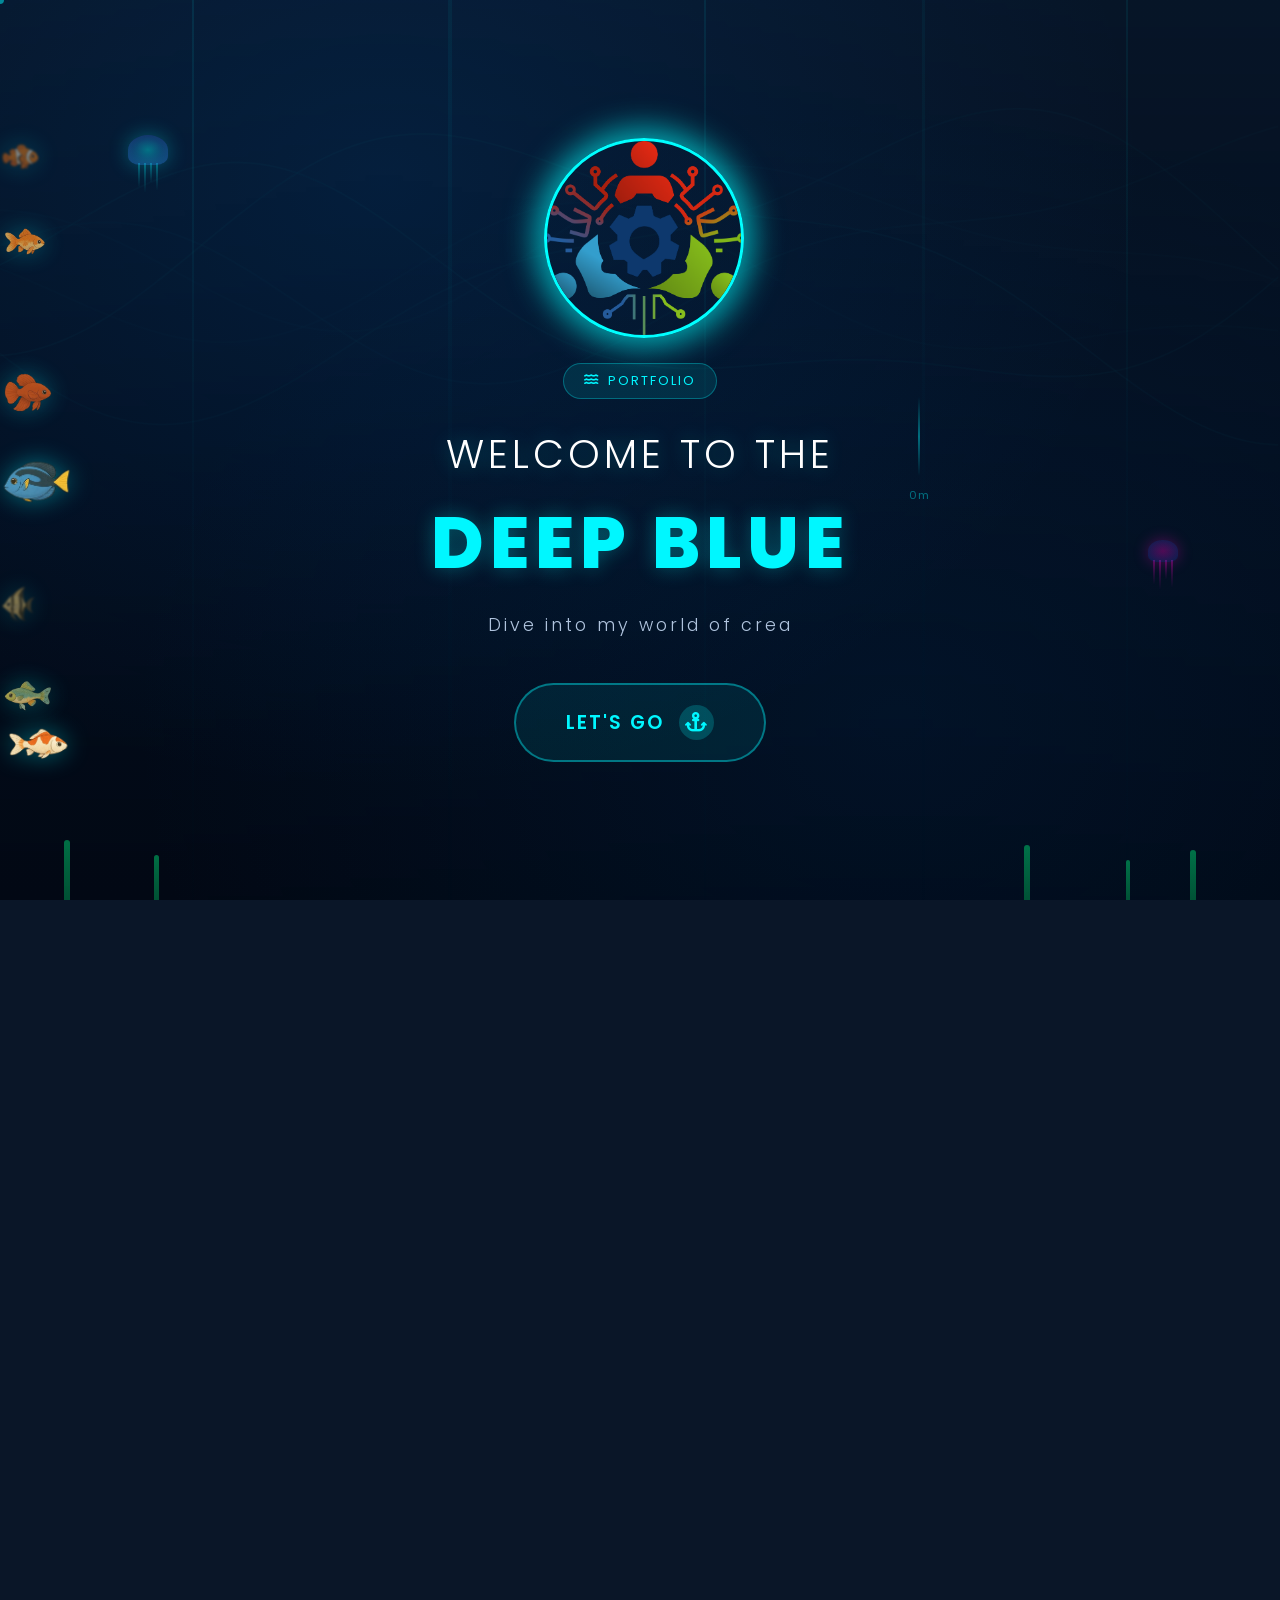
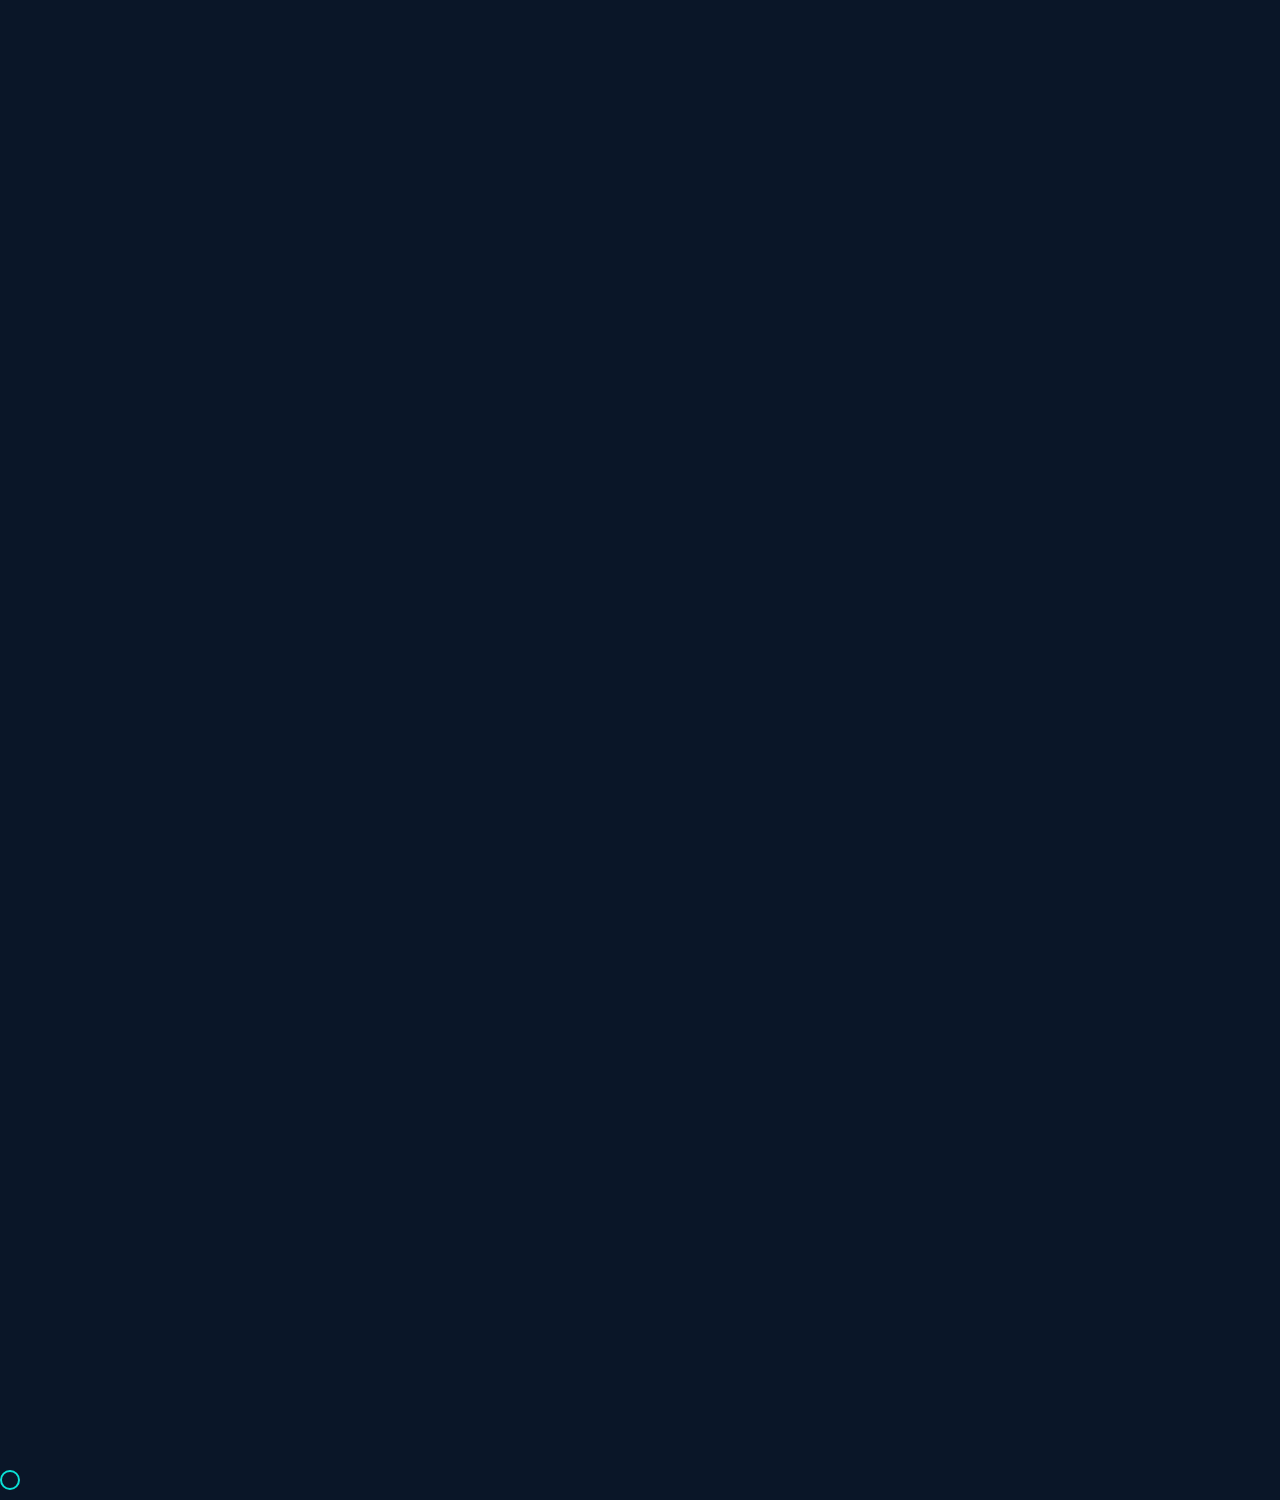
==== commit b6eba115: "Update index.html" ====
--- a/index.html
+++ b/index.html
@@ -486,6 +486,7 @@
                     </div>
                     </div>
                     </a>
+                    <a href="networking.html" class="skill-card reveal-scale skill-card-link" data-tilt target="_blank">
                      <div class="skill-card reveal-scale" data-tilt>
                         <div class="skill-card-glow"></div>
                         <div class="skill-icon"><i class="fas fa-cube"></i></div>
@@ -494,6 +495,7 @@
                         <div>
                     </div>
                     </div>
+                    </a>
                     <a href="java.html" class="skill-card reveal-scale skill-card-link" data-tilt target="_blank">
                      <div class="skill-card reveal-scale" data-tilt>
                         <div class="skill-card-glow"></div>
